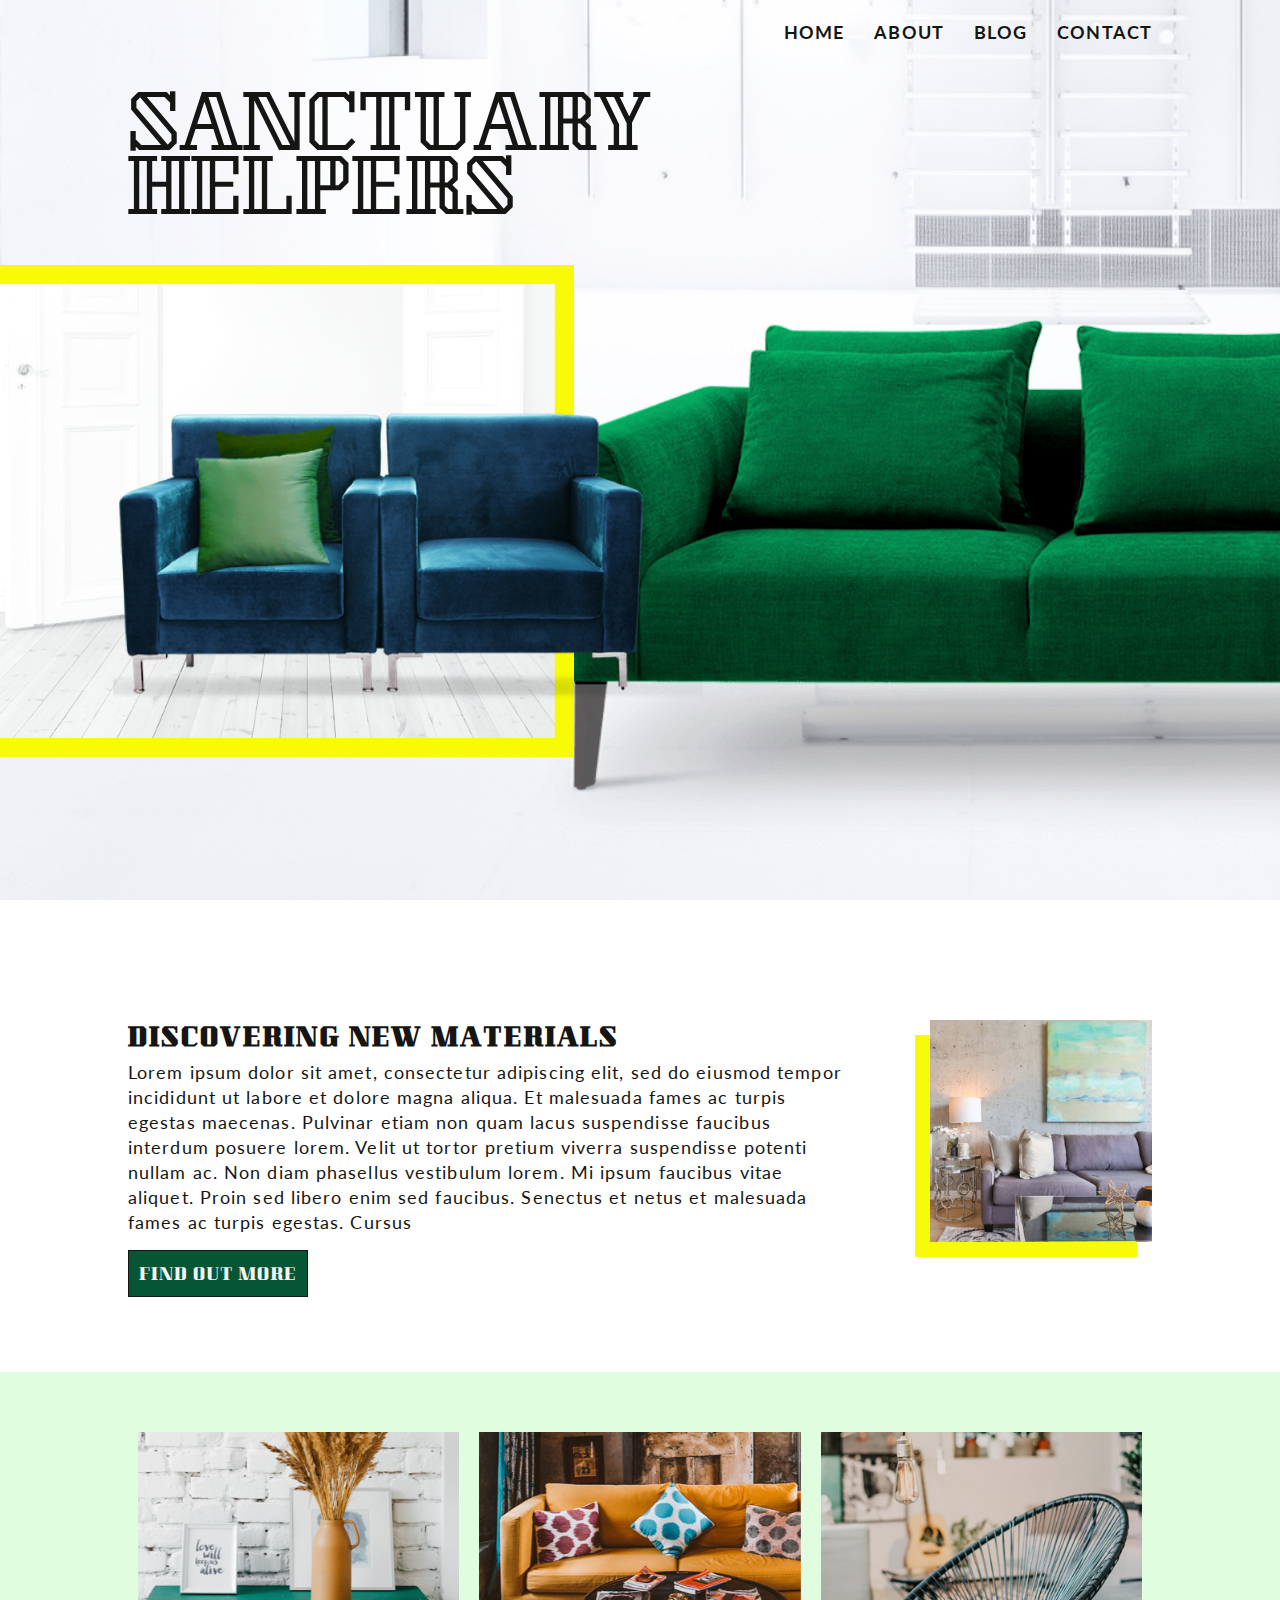
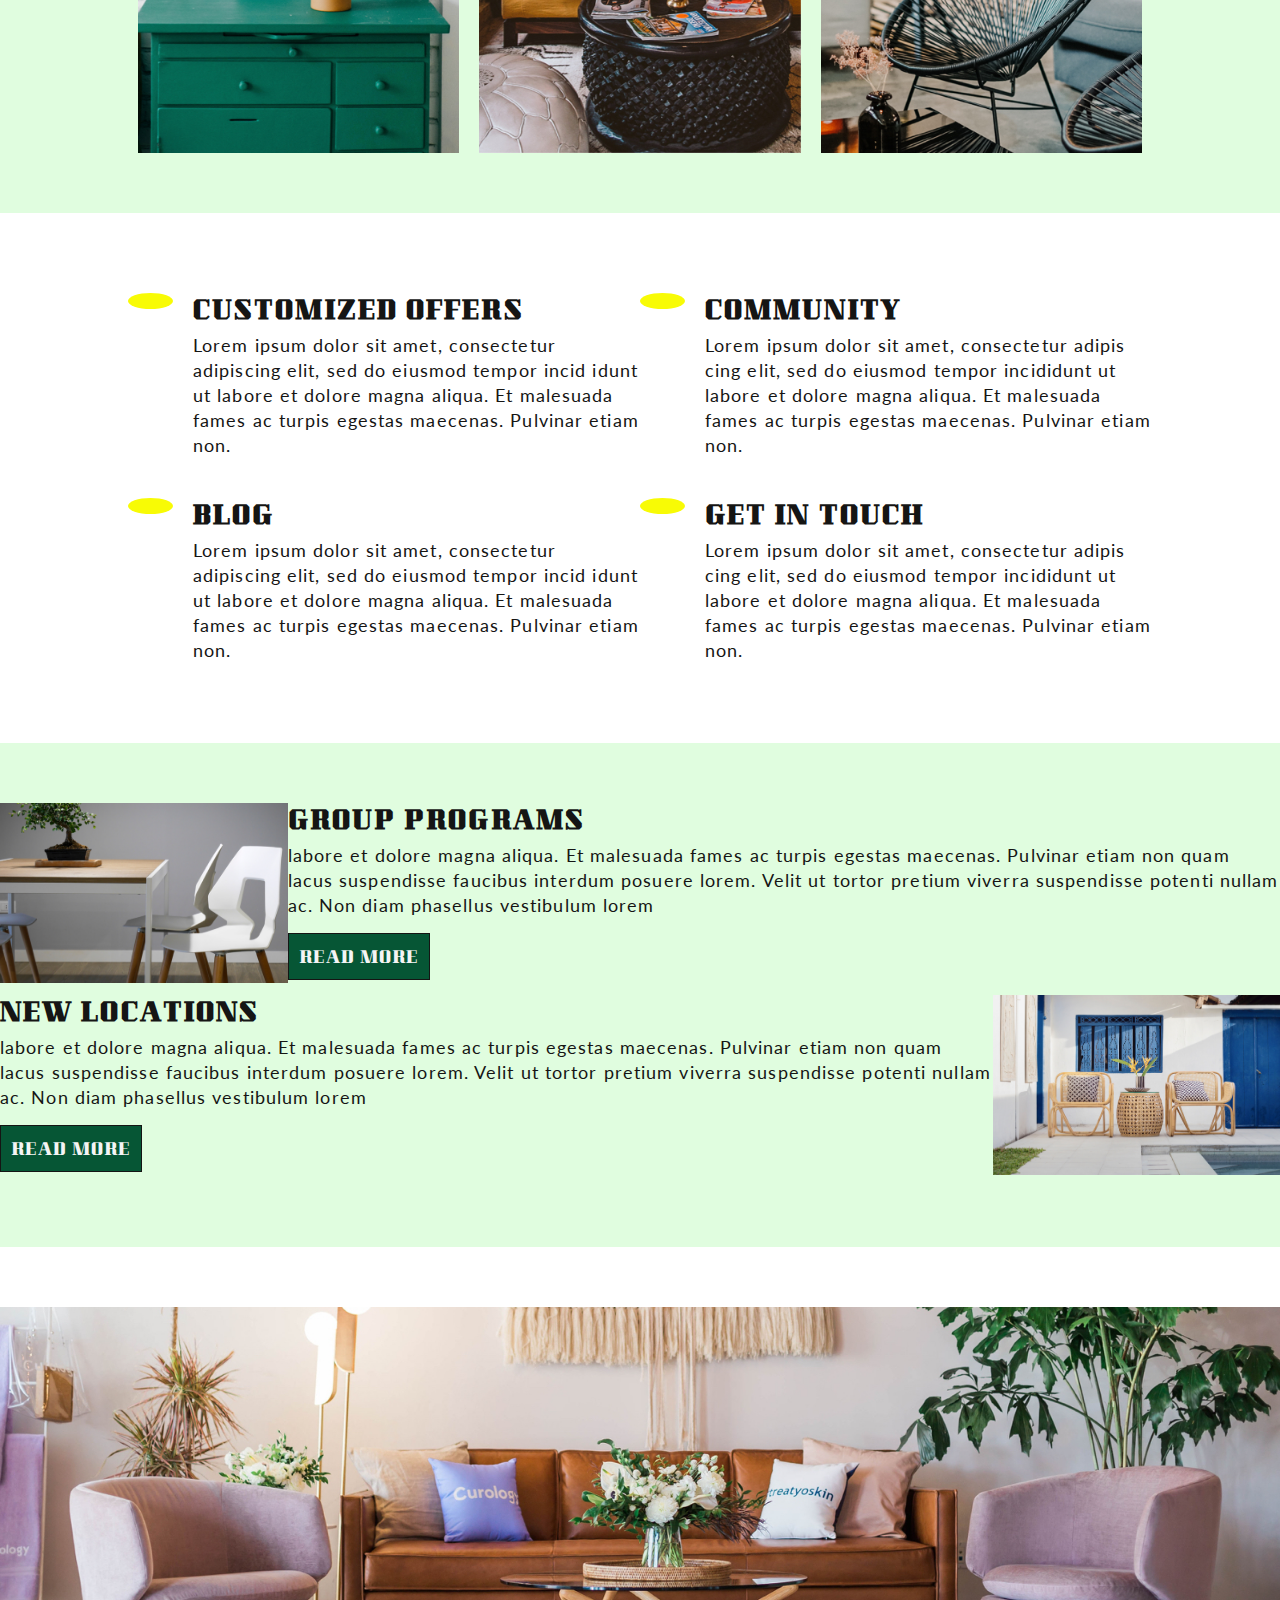
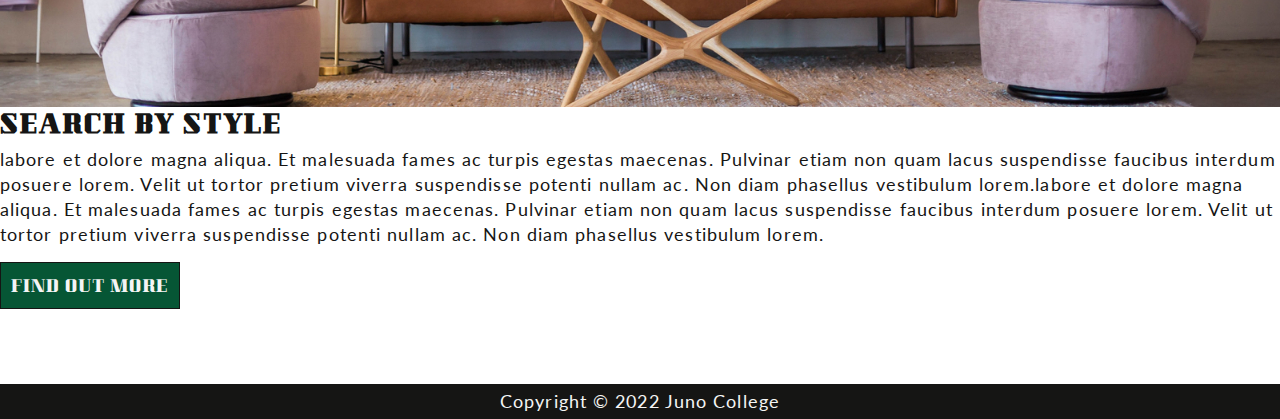
==== index.html @ 1532247b "testing site deployment" ====
<!DOCTYPE html>
<html lang="en">

<head>
    <meta charset="UTF-8">
    <meta http-equiv="X-UA-Compatible" content="IE=edge">
    <meta name="viewport" content="width=device-width, initial-scale=1.0">
    <title>Sanctuary Helpers</title>
    <link rel="stylesheet" href="./styles/styles.css">
</head>

<body>
    <!-- HEADER -->
    <header>
        <div class="wrapper header-wrapper">
            <h1 class="index-h1">Sanctuary Helpers</h1>
            <!-- NAV -->
            <nav>
                <ul class="header-nav">
                    <li>
                        <a href="#">Home</a>
                    </li>
                    <li>
                        <a href="./index.html#about">About</a>
                    </li>
                    <li>
                        <a href="./blog.html">Blog</a>
                    </li>
                    <li>
                        <a href="./contact.html">Contact</a>
                    </li>
                </ul>
            </nav>
        </div>
        <div class="header-box-image">
            <img src=" ./assets/header-box.png"
                alt="Two royal blue velvet club chairs with a satin green cushion on one.">
        </div>
    </header>
    <!-- HEADER ENDS -->
    <!-- MAIN SECTION STARTS -->
    <main>
        <!-- NEW MATERIALS SECTION -->
        <section class="new-materials" id="about">
            <div class="wrapper new-materials-flex">
                <div class="new-materials-text">
                    <h2>Discovering New Materials</h2>
                    <p>
                        Lorem ipsum dolor sit amet, consectetur adipiscing elit, sed do eiusmod tempor incididunt ut
                        labore
                        et dolore magna
                        aliqua. Et malesuada fames ac turpis egestas maecenas. Pulvinar etiam non quam lacus suspendisse
                        faucibus interdum
                        posuere lorem. Velit ut tortor pretium viverra suspendisse potenti nullam ac. Non diam phasellus
                        vestibulum lorem. Mi
                        ipsum faucibus vitae aliquet. Proin sed libero enim sed faucibus. Senectus et netus et malesuada
                        fames ac turpis
                        egestas. Cursus
                    </p>
                    <a href="#" class="button">Find Out More</a>
                </div>
                <div class="new-materials-image">
                    <img src="./assets/small-box.jpg"
                        alt="a cozy living room featuring a grey couch, textured concrete walls, and a large blue and green painting.">
                </div>
            </div>
        </section>
        <!-- NEW MATERIALS SECTION ENDS -->
        <!-- GALLERY -->
        <section class="gallery">
            <div class="wrapper">
                <ul class="index-gallery">
                    <li>
                        <img src="./assets/gallery-image-1.jpg"
                            alt="a teal wooden dresser against a white-painted brick wall, decorated with a brown stoneware vase filled with dried pampas grass.">
                    </li>
                    <li>
                        <img src="./assets/gallery-image-2.jpg"
                            alt="a cozy sitting room with a mustard yellow sofa and an intricately-carved dark wood coffee table, decorated with colorful cushions and magazines.">
                    </li>
                    <li>
                        <img src="./assets/gallery-image-3.jpg"
                            alt="A bright, sunny living room featuring a pair of black Acapulco chairs.">
                    </li>
                </ul>
            </div>
        </section>
        <!-- END GALLERY -->
        <!-- INDEX LINKS SECTION -->
        <section class="index-links">
            <div class="wrapper">
                <ul class="index-links-flex">
                    <li>
                        <div class="index-links-image">
                            <img src="./assets/house-with-chimney-svgrepo-com.svg" alt="" class="index-links-icons">
                        </div>
                        <div class="index-links-text">
                            <a href="#">
                                <h2>Customized Offers</h2>
                            </a>
                            <p>Lorem ipsum dolor sit amet, consectetur adipiscing elit, sed do eiusmod tempor
                                incid idunt
                                ut
                                labore
                                et dolore magna
                                aliqua. Et malesuada fames ac turpis egestas maecenas. Pulvinar etiam non.</p>
                        </div>
                    </li>
                    <li>
                        <div class="index-links-image">
                            <img src="./assets/group-of-people-svgrepo-com.svg" alt="" class="index-links-icons">
                        </div>
                        <div class="index-links-text">
                            <a href="#">
                                <h2>Community</h2>
                            </a>
                            <p>Lorem ipsum dolor sit amet, consectetur adipis cing elit, sed do eiusmod tempor
                                incididunt
                                ut
                                labore
                                et dolore magna
                                aliqua. Et malesuada fames ac turpis egestas maecenas. Pulvinar etiam non.</p>
                        </div>
                    </li>
                    <li>
                        <div class="index-links-image">
                            <img src="./assets/file-svgrepo-com.svg" alt="" class="index-links-icons">
                        </div>
                        <div class="index-links-text">
                            <a href="./blog.html">
                                <h2>Blog</h2>
                            </a>
                            <p>Lorem ipsum dolor sit amet, consectetur adipiscing elit, sed do eiusmod tempor
                                incid idunt
                                ut
                                labore
                                et dolore magna
                                aliqua. Et malesuada fames ac turpis egestas maecenas. Pulvinar etiam non.
                            </p>
                        </div>
                    </li>
                    <li>
                        <div class="index-links-image">
                            <img src="./assets/phone-svgrepo-com.svg" alt="" class="index-links-icons phone">
                        </div>
                        <div class="index-links-text">
                            <a href="#">
                                <h2>Get in Touch</h2>
                            </a>
                            <p>Lorem ipsum dolor sit amet, consectetur adipis cing elit, sed do eiusmod tempor
                                incididunt
                                ut
                                labore
                                et dolore magna
                                aliqua. Et malesuada fames ac turpis egestas maecenas. Pulvinar etiam non.
                            </p>
                        </div>
                    </li>
                </ul>
            </div>
        </section>
        <!-- END INDEX LINKS SECTION -->
        <!-- PROGRAMS LOCATIONS SECTION -->
        <section class="programs-locations">
            <div class="programs-flex">
                <div class=" programs-image">
                    <img src="./assets/left-image.jpg"
                        alt="A modern dining table and set of geometric white chairs with wooden legs.">
                </div>
                <div class="programs-text">
                    <h2>Group Programs</h2>
                    <p>labore
                        et dolore magna
                        aliqua. Et malesuada fames ac turpis egestas maecenas. Pulvinar etiam non quam lacus
                        suspendisse
                        faucibus interdum
                        posuere lorem. Velit ut tortor pretium viverra suspendisse potenti nullam ac. Non diam
                        phasellus
                        vestibulum lorem</p>
                    <a href="#" class="button">Read More</a>
                </div>
            </div>
            <div class="locations-flex">
                <div class="locations-text">
                    <h2>New Locations</h2>
                    <p>labore
                        et dolore magna
                        aliqua. Et malesuada fames ac turpis egestas maecenas. Pulvinar etiam non quam lacus
                        suspendisse
                        faucibus interdum
                        posuere lorem. Velit ut tortor pretium viverra suspendisse potenti nullam ac. Non diam
                        phasellus
                        vestibulum lorem</p>
                    <a href="#" class="button">Read More</a>
                </div>
                <div class="locations-image">
                    <img src="./assets/right-image.jpg"
                        alt="A poolside patio with two rattan chairs and a matching side table; behind is a white stone house with azure door and window treatments.">
                </div>
            </div>
        </section>
        <!-- END PROGRAMS LOCATIONS SECTION -->
        <!-- SEARCH BY STYLE SECTION -->
        <section class="search">
            <div class="search-image">
                <img src="./assets/banner-image.jpg"
                    alt="A siting room with a modern, butterscotch-coloured leather sofa, two lilac club chairs, and an architectural wooden and glass coffee table. The room is filled with plants and boho accents.">
            </div>
            <div class="search-text">
                <h2>Search by Style</h2>
                <p>labore
                    et dolore magna
                    aliqua. Et malesuada fames ac turpis egestas maecenas. Pulvinar etiam non quam lacus
                    suspendisse
                    faucibus interdum
                    posuere lorem. Velit ut tortor pretium viverra suspendisse potenti nullam ac. Non diam
                    phasellus
                    vestibulum lorem.labore
                    et dolore magna
                    aliqua. Et malesuada fames ac turpis egestas maecenas. Pulvinar etiam non quam lacus
                    suspendisse
                    faucibus interdum
                    posuere lorem. Velit ut tortor pretium viverra suspendisse potenti nullam ac. Non diam
                    phasellus
                    vestibulum lorem.</p>
                <a href="#" class="button">Find Out More</a>
            </div>
        </section>
        <!-- END SEARCH BY STYLE SECTION -->
    </main>
    <!-- END MAIN SECTION -->
    <!-- FOOTER -->
    <Footer>
        <p>Copyright © 2022 Juno College</p>
    </Footer>
    <!-- END FOOTER -->
</body>

</html>
---- styles/styles.css ----
@import url("https://fonts.googleapis.com/css2?family=Kumar+One&family=Kumar+One+Outline&family=Lato:wght@400;700&display=swap");
html {
  line-height: 1.15;
  -ms-text-size-adjust: 100%;
  -webkit-text-size-adjust: 100%;
}

body {
  margin: 0;
}

article,
aside,
footer,
header,
nav,
section {
  display: block;
}

h1 {
  font-size: 2em;
  margin: 0.67em 0;
}

figcaption,
figure,
main {
  display: block;
}

figure {
  margin: 1em 40px;
}

hr {
  -webkit-box-sizing: content-box;
          box-sizing: content-box;
  height: 0;
  overflow: visible;
}

pre {
  font-family: monospace, monospace;
  font-size: 1em;
}

a {
  background-color: transparent;
  -webkit-text-decoration-skip: objects;
}

abbr[title] {
  border-bottom: none;
  text-decoration: underline;
  -webkit-text-decoration: underline dotted;
          text-decoration: underline dotted;
}

b,
strong {
  font-weight: inherit;
}

b,
strong {
  font-weight: bolder;
}

code,
kbd,
samp {
  font-family: monospace, monospace;
  font-size: 1em;
}

dfn {
  font-style: italic;
}

mark {
  background-color: #ff0;
  color: #000;
}

small {
  font-size: 80%;
}

sub,
sup {
  font-size: 75%;
  line-height: 0;
  position: relative;
  vertical-align: baseline;
}

sub {
  bottom: -0.25em;
}

sup {
  top: -0.5em;
}

audio,
video {
  display: inline-block;
}

audio:not([controls]) {
  display: none;
  height: 0;
}

img {
  border-style: none;
}

svg:not(:root) {
  overflow: hidden;
}

button,
input,
optgroup,
select,
textarea {
  font-family: sans-serif;
  font-size: 100%;
  line-height: 1.15;
  margin: 0;
}

button,
input {
  overflow: visible;
}

button,
select {
  text-transform: none;
}

button,
html [type=button],
[type=reset],
[type=submit] {
  -webkit-appearance: button;
}

button::-moz-focus-inner,
[type=button]::-moz-focus-inner,
[type=reset]::-moz-focus-inner,
[type=submit]::-moz-focus-inner {
  border-style: none;
  padding: 0;
}

button:-moz-focusring,
[type=button]:-moz-focusring,
[type=reset]:-moz-focusring,
[type=submit]:-moz-focusring {
  outline: 1px dotted ButtonText;
}

fieldset {
  padding: 0.35em 0.75em 0.625em;
}

legend {
  -webkit-box-sizing: border-box;
          box-sizing: border-box;
  color: inherit;
  display: table;
  max-width: 100%;
  padding: 0;
  white-space: normal;
}

progress {
  display: inline-block;
  vertical-align: baseline;
}

textarea {
  overflow: auto;
}

[type=checkbox],
[type=radio] {
  -webkit-box-sizing: border-box;
          box-sizing: border-box;
  padding: 0;
}

[type=number]::-webkit-inner-spin-button,
[type=number]::-webkit-outer-spin-button {
  height: auto;
}

[type=search] {
  -webkit-appearance: textfield;
  outline-offset: -2px;
}

[type=search]::-webkit-search-cancel-button,
[type=search]::-webkit-search-decoration {
  -webkit-appearance: none;
}

::-webkit-file-upload-button {
  -webkit-appearance: button;
  font: inherit;
}

details,
menu {
  display: block;
}

summary {
  display: list-item;
}

canvas {
  display: inline-block;
}

template {
  display: none;
}

[hidden] {
  display: none;
}

html {
  -webkit-box-sizing: border-box;
          box-sizing: border-box;
}

*,
*:before,
*:after {
  -webkit-box-sizing: inherit;
          box-sizing: inherit;
}

.sr-only {
  position: absolute;
  width: 1px;
  height: 1px;
  margin: -1px;
  border: 0;
  padding: 0;
  white-space: nowrap;
  -webkit-clip-path: inset(100%);
          clip-path: inset(100%);
  clip: rect(0 0 0 0);
  overflow: hidden;
}

html {
  font-size: 125%;
}

body {
  font-family: "Lato";
  font-size: 0.9rem;
  line-height: 25px;
  color: #151514;
  letter-spacing: 1.1px;
}

h1 {
  font-family: "Kumar One Outline";
  font-size: 3.5rem;
  line-height: 64px;
  text-transform: uppercase;
}

h2,
h3,
.button,
.logo {
  font-family: "Kumar One";
  font-size: 1.2rem;
  line-height: 40px;
  letter-spacing: 2.1px;
  text-transform: uppercase;
}

.button,
h3 {
  font-size: 0.8rem;
  letter-spacing: 1px;
}

.button {
  color: #f5f5f5;
  background-color: #065635;
  border: 1px solid #151514;
  padding: 5px 10px 0 10px;
  display: inline-block;
  margin: 15px 0;
}

.logo {
  font-size: 1.3rem;
  letter-spacing: 1.2px;
  line-height: 25px;
  font-weight: 400;
}

nav a {
  text-transform: uppercase;
  font-weight: bold;
}

.wrapper {
  width: 80%;
  margin: 0 auto;
  max-width: 1260px;
}

h1,
h2,
h3,
p,
ul {
  margin: 0;
  padding: 0;
}

ul {
  list-style: none;
}

img {
  max-width: 100%;
  display: block;
}

a {
  text-decoration: none;
  color: inherit;
}

button {
  all: unset;
}

section {
  padding: 60px 0;
}

.logo {
  margin-top: 20px;
}
.logo span {
  display: block;
}

.form {
  margin: 25px 65px;
  display: -webkit-box;
  display: -ms-flexbox;
  display: flex;
  -webkit-box-orient: vertical;
  -webkit-box-direction: normal;
      -ms-flex-direction: column;
          flex-direction: column;
}

textarea {
  width: 100%;
}

header {
  background-image: url("./../assets/header-home.jpg");
  height: 100vh;
  background-size: cover;
  background-repeat: no-repeat;
  background-position: center;
  position: relative;
}
header .header-wrapper {
  display: -webkit-box;
  display: -ms-flexbox;
  display: flex;
  -webkit-box-pack: justify;
      -ms-flex-pack: justify;
          justify-content: space-between;
}
header .header-nav {
  display: -webkit-box;
  display: -ms-flexbox;
  display: flex;
  -webkit-box-pack: center;
      -ms-flex-pack: center;
          justify-content: center;
}
header .header-nav li {
  padding: 20px 0px 0px 30px;
}
header .header-nav li a:hover {
  border-bottom: 2px solid #f8fb05;
  padding-bottom: 2px;
}
header .index-h1 {
  margin: 100px 0 0 0;
}
header .header-box-image {
  width: 55%;
  position: absolute;
  top: 265px;
}

.new-materials {
  margin-top: 60px;
}

.new-materials-flex {
  display: -webkit-box;
  display: -ms-flexbox;
  display: flex;
  -webkit-box-pack: justify;
      -ms-flex-pack: justify;
          justify-content: space-between;
}
.new-materials-flex .new-materials-text {
  max-width: 70%;
  margin-right: 85px;
}
.new-materials-flex .new-materials-image {
  max-width: 30%;
}
.new-materials-flex .new-materials-image img {
  -webkit-box-shadow: -15px 15px #f8fb05;
          box-shadow: -15px 15px #f8fb05;
}

.gallery {
  background-color: #e0fddf;
}

.index-gallery {
  display: -webkit-box;
  display: -ms-flexbox;
  display: flex;
  -ms-flex-wrap: wrap;
      flex-wrap: wrap;
  -webkit-box-pack: center;
      -ms-flex-pack: center;
          justify-content: center;
}
.index-gallery li {
  margin: 0 10px;
  width: calc(33.3333333333% - 20px);
}

.index-links-icons {
  min-width: 45px;
  background-color: #f8fb05;
  border-radius: 50%;
  padding: 8px;
}

.phone {
  -webkit-transform: scaleX(-1);
          transform: scaleX(-1);
}

.index-links-flex {
  display: -webkit-box;
  display: -ms-flexbox;
  display: flex;
  -ms-flex-wrap: wrap;
      flex-wrap: wrap;
}
.index-links-flex li {
  width: 50%;
  margin: 20px 0;
  display: -webkit-box;
  display: -ms-flexbox;
  display: flex;
  -webkit-box-pack: space-evenly;
      -ms-flex-pack: space-evenly;
          justify-content: space-evenly;
}
.index-links-flex li .index-links-text {
  margin-left: 20px;
}
.index-links-flex li .index-links-text h2 {
  display: inline;
}
.index-links-flex li .index-links-text a:hover {
  border-bottom: 2px solid #f8fb05;
  padding: 2px;
}

.programs-locations {
  background-color: #e0fddf;
}
.programs-locations .programs-flex,
.programs-locations .locations-flex {
  display: -webkit-box;
  display: -ms-flexbox;
  display: flex;
}

.contact-header {
  background-image: url("./../assets/contact-image.jpg");
}

.contact-h1,
.blog-h1 {
  margin-top: 100px;
}

.contact-form-section {
  background-color: #e0fddf;
}

.contact-icons {
  width: 20px;
}

.blog-header {
  background-image: url("./../assets/blog-image.jpg");
}

.blog {
  background-color: #e0fddf;
  position: relative;
}

.blog-section {
  width: 60%;
  position: relative;
  left: 0;
  top: -200px;
}

.blog-post {
  background-color: #f5f5f5;
  border-bottom: 5px solid #f8fb05;
  border-right: 5px solid #f8fb05;
  margin-top: 20px;
}
.blog-post .blog-text {
  padding: 35px 20px 20px 50px;
}
.blog-post .blog-text p:not(:last-child) {
  margin-bottom: 20px;
}
.blog-post .blog-image {
  max-width: calc(100% - 20px);
  -webkit-box-shadow: 20px 20px #f8fb05;
          box-shadow: 20px 20px #f8fb05;
}
.blog-post .blog-image img {
  width: 100%;
}

.comments {
  margin: 25px 130px;
}

.comment {
  display: -webkit-box;
  display: -ms-flexbox;
  display: flex;
  -webkit-box-pack: justify;
      -ms-flex-pack: justify;
          justify-content: space-between;
}
.comment .comment-image {
  width: 25%;
}
.comment .comment-text {
  margin-left: 20px;
}
.comment .comment-text p:first-of-type {
  text-transform: uppercase;
  font-weight: bold;
}

.comment-1 {
  margin: 20px 0 60px 0;
}

.aside {
  background-color: #f8fb05;
  width: 300px;
  position: absolute;
  right: 0;
  top: 100px;
}
.aside .aside-text {
  padding: 20px;
}
.aside .aside-text h3:nth-of-type(2) {
  margin-top: 10px;
}
.aside .aside-text ul {
  list-style: inside;
}
.aside .aside-text ul p {
  display: inline;
}
.aside .aside-image {
  width: 95%;
  position: relative;
  top: -10px;
  right: -15px;
}

footer {
  color: #f5f5f5;
  background-color: #151514;
  padding: 5px;
  text-align: center;
}
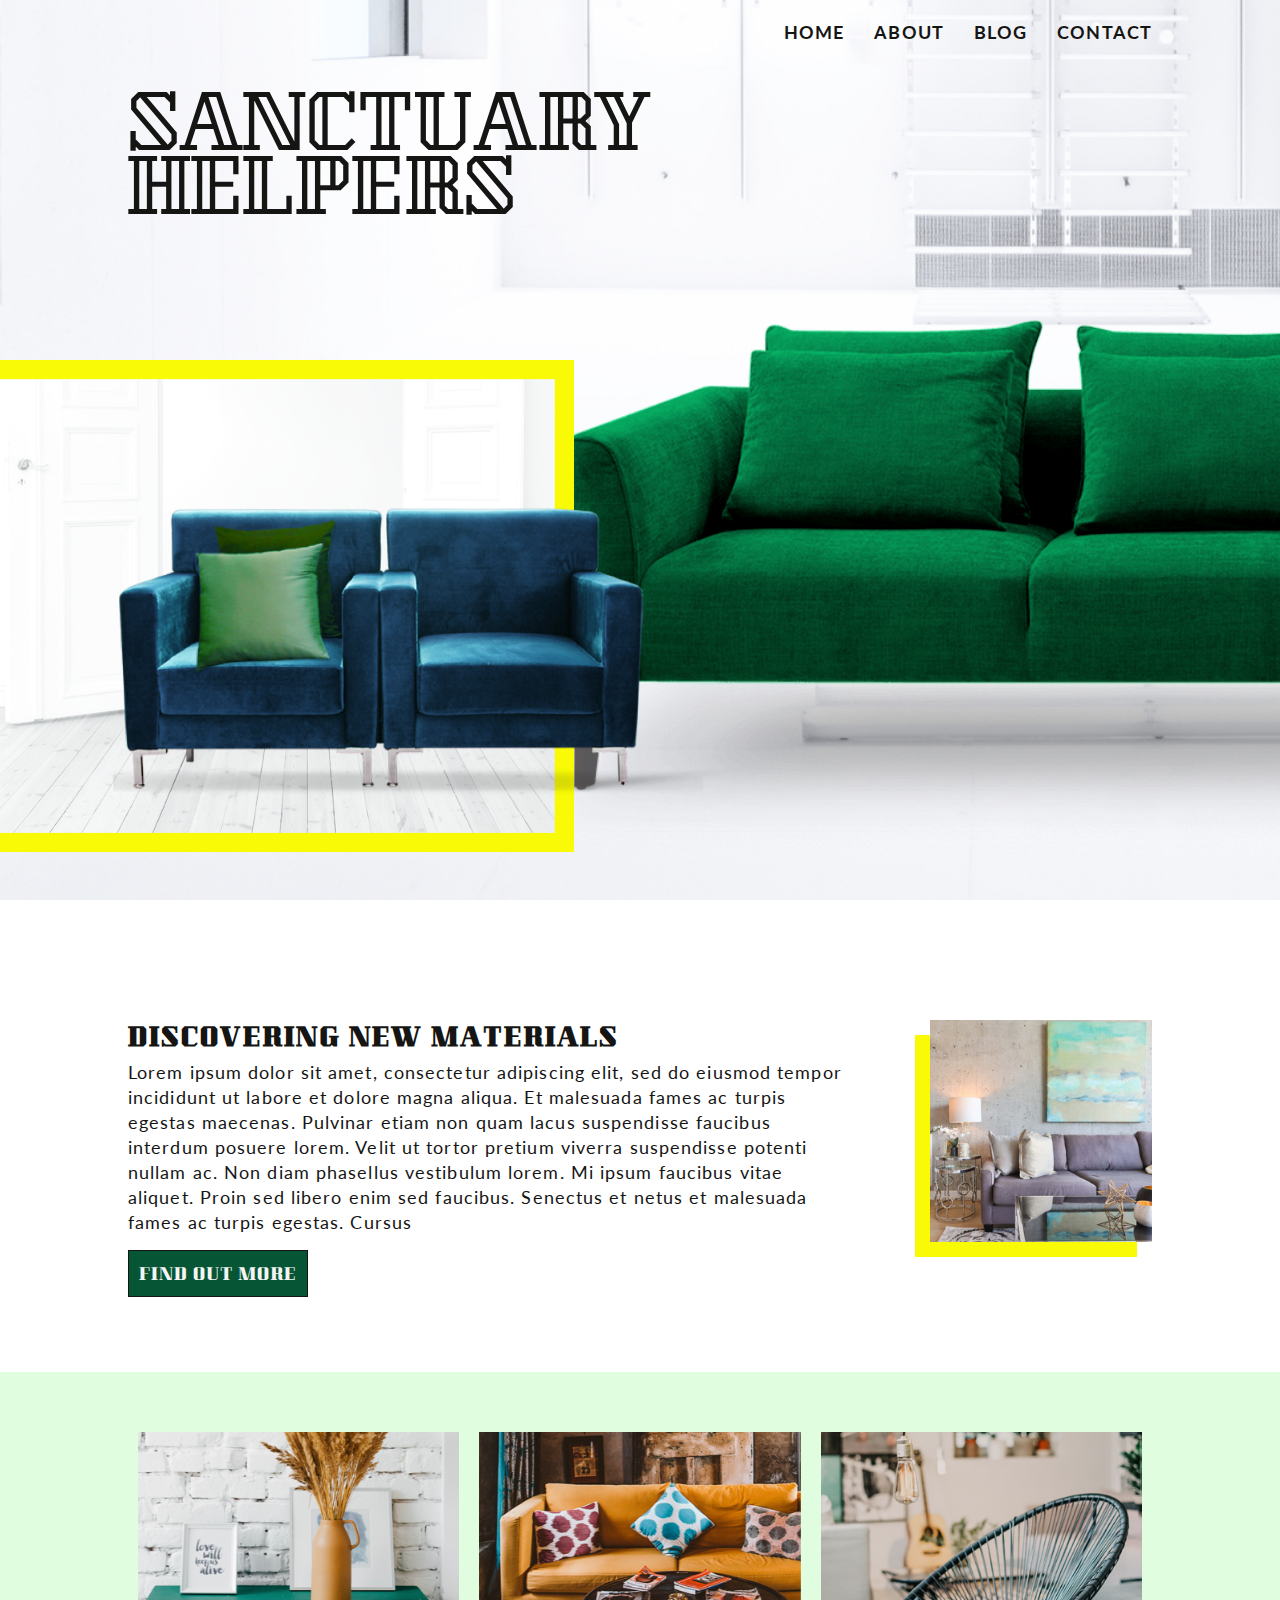
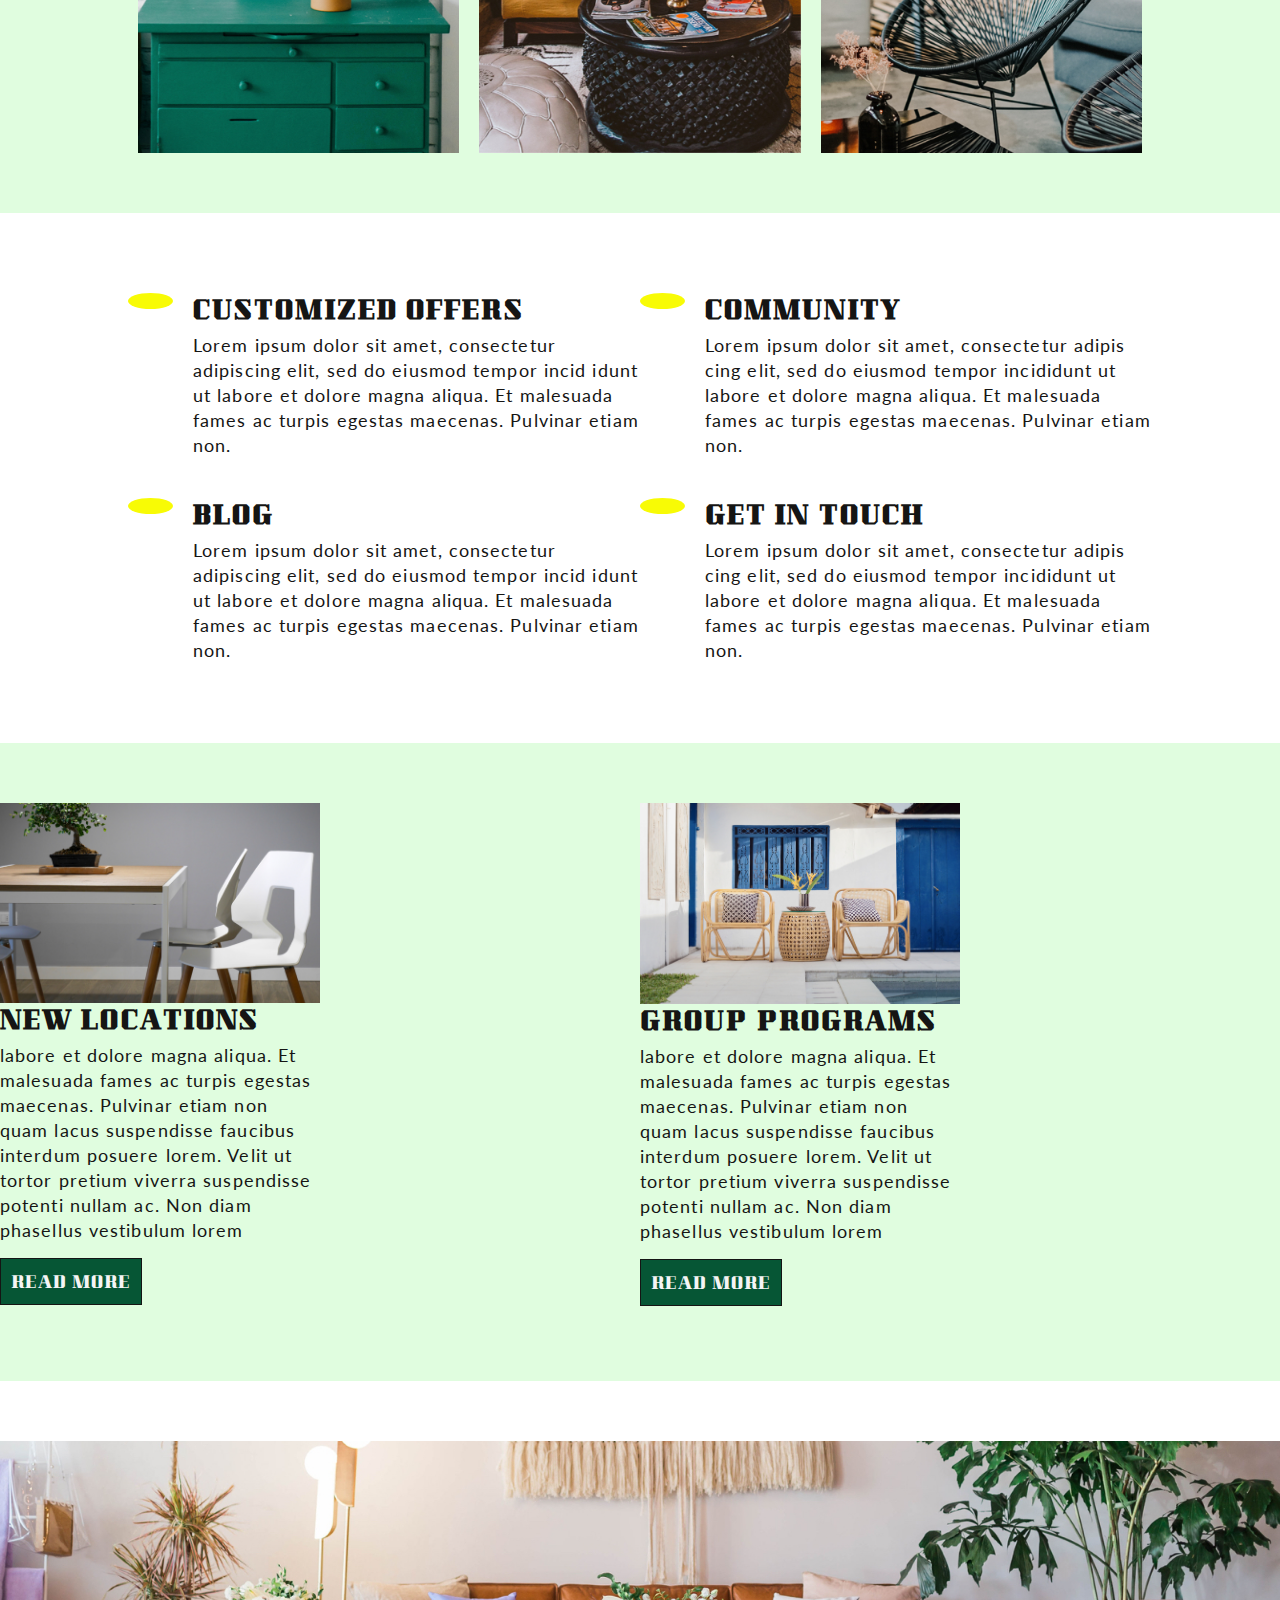
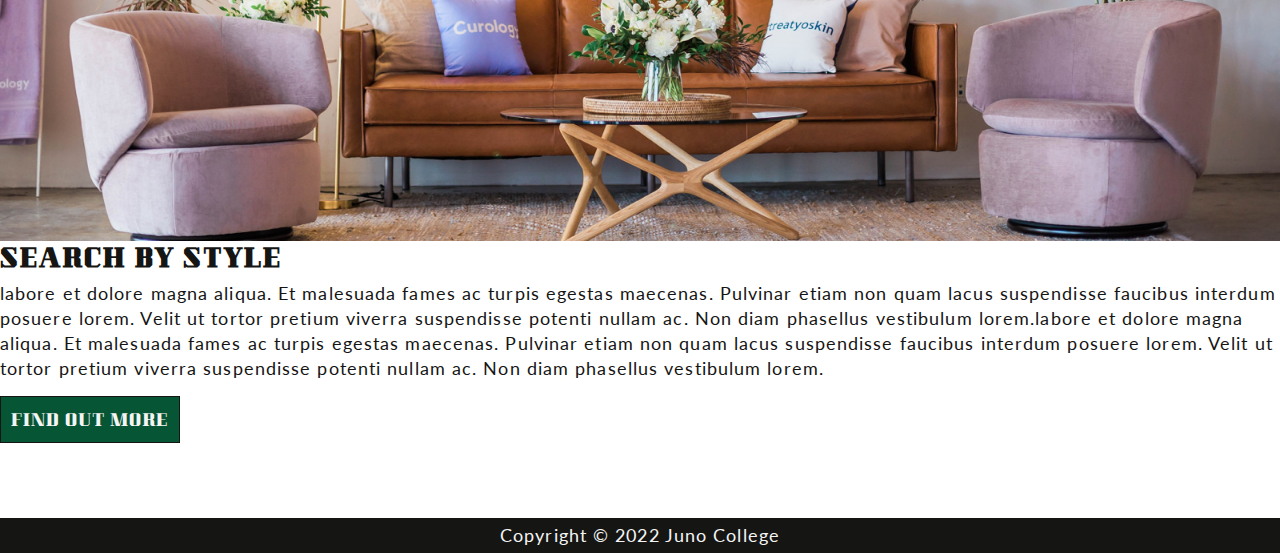
==== commit d53440ed: "testing new layout for programs/locations" ====
--- a/index.html
+++ b/index.html
@@ -161,13 +161,31 @@
         </section>
         <!-- END INDEX LINKS SECTION -->
         <!-- PROGRAMS LOCATIONS SECTION -->
-        <section class="programs-locations">
-            <div class="programs-flex">
-                <div class=" programs-image">
+        <section class="locations-programs">
+            <div class="locations-programs-flex locations-flex">
+                <div class="locations-programs-image locations-image">
                     <img src="./assets/left-image.jpg"
                         alt="A modern dining table and set of geometric white chairs with wooden legs.">
                 </div>
-                <div class="programs-text">
+                <div class="locations-programs-text locations-text">
+                    <h2>New Locations</h2>
+                    <p>labore
+                        et dolore magna
+                        aliqua. Et malesuada fames ac turpis egestas maecenas. Pulvinar etiam non quam lacus
+                        suspendisse
+                        faucibus interdum
+                        posuere lorem. Velit ut tortor pretium viverra suspendisse potenti nullam ac. Non diam
+                        phasellus
+                        vestibulum lorem</p>
+                    <a href="#" class="button">Read More</a>
+                </div>
+            </div>
+            <div class="locations-programs-flex programs-flex">
+                <div class="locations-programs-image programs-image">
+                    <img src="./assets/right-image.jpg"
+                        alt="A poolside patio with two rattan chairs and a matching side table; behind is a white stone house with azure door and window treatments.">
+                </div>
+                <div class="locations-programs-text programs-text">
                     <h2>Group Programs</h2>
                     <p>labore
                         et dolore magna
@@ -178,24 +196,6 @@
                         phasellus
                         vestibulum lorem</p>
                     <a href="#" class="button">Read More</a>
-                </div>
-            </div>
-            <div class="locations-flex">
-                <div class="locations-text">
-                    <h2>New Locations</h2>
-                    <p>labore
-                        et dolore magna
-                        aliqua. Et malesuada fames ac turpis egestas maecenas. Pulvinar etiam non quam lacus
-                        suspendisse
-                        faucibus interdum
-                        posuere lorem. Velit ut tortor pretium viverra suspendisse potenti nullam ac. Non diam
-                        phasellus
-                        vestibulum lorem</p>
-                    <a href="#" class="button">Read More</a>
-                </div>
-                <div class="locations-image">
-                    <img src="./assets/right-image.jpg"
-                        alt="A poolside patio with two rattan chairs and a matching side table; behind is a white stone house with azure door and window treatments.">
                 </div>
             </div>
         </section>
--- a/styles/styles.css
+++ b/styles/styles.css
@@ -413,8 +413,9 @@
 }
 header .header-box-image {
   width: 55%;
+  min-width: 25%;
   position: absolute;
-  top: 265px;
+  top: 40%;
 }
 
 .new-materials {
@@ -500,14 +501,26 @@
   padding: 2px;
 }
 
-.programs-locations {
+.locations-programs {
   background-color: #e0fddf;
-}
-.programs-locations .programs-flex,
-.programs-locations .locations-flex {
-  display: -webkit-box;
-  display: -ms-flexbox;
-  display: flex;
+  display: -webkit-box;
+  display: -ms-flexbox;
+  display: flex;
+}
+.locations-programs .locations-programs-flex {
+  display: -webkit-box;
+  display: -ms-flexbox;
+  display: flex;
+  -webkit-box-orient: vertical;
+  -webkit-box-direction: normal;
+      -ms-flex-direction: column;
+          flex-direction: column;
+}
+.locations-programs .locations-programs-flex .locations-programs-image {
+  width: 50%;
+}
+.locations-programs .locations-programs-flex .locations-programs-text {
+  width: 50%;
 }
 
 .contact-header {
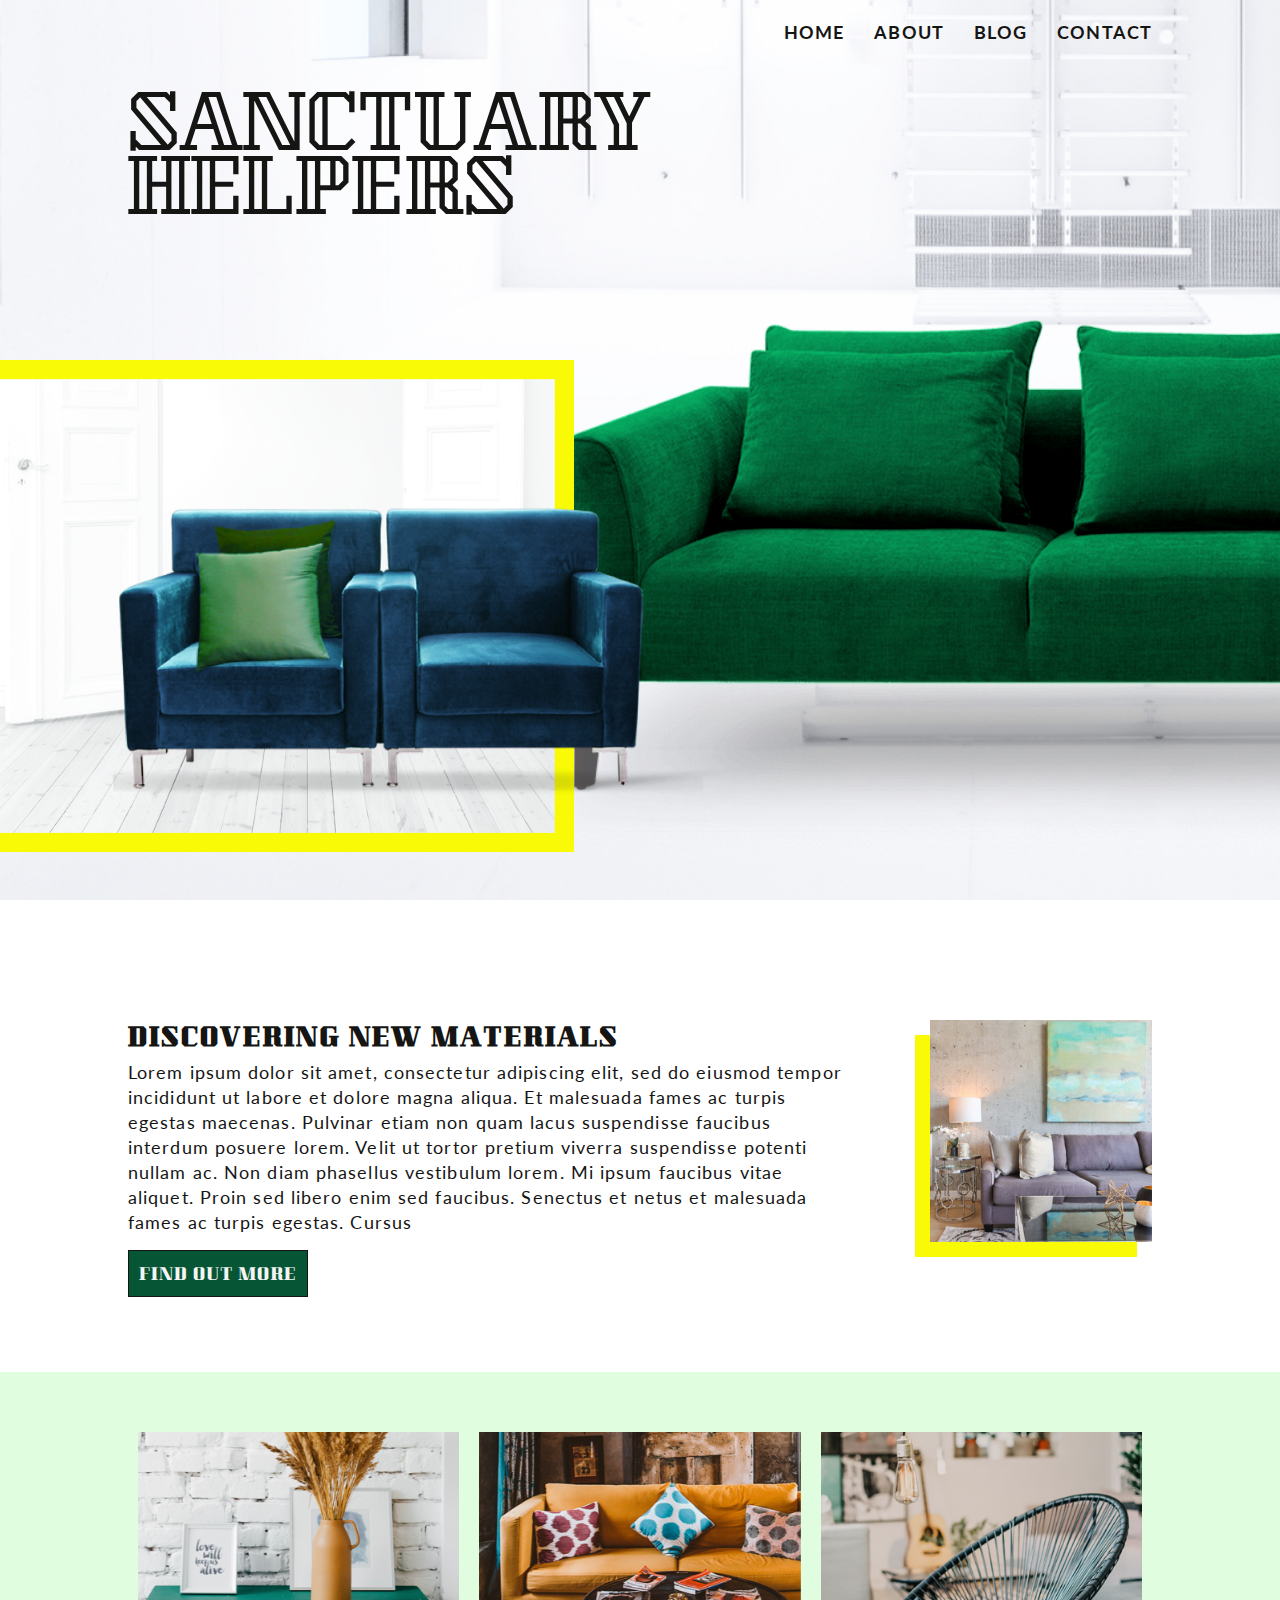
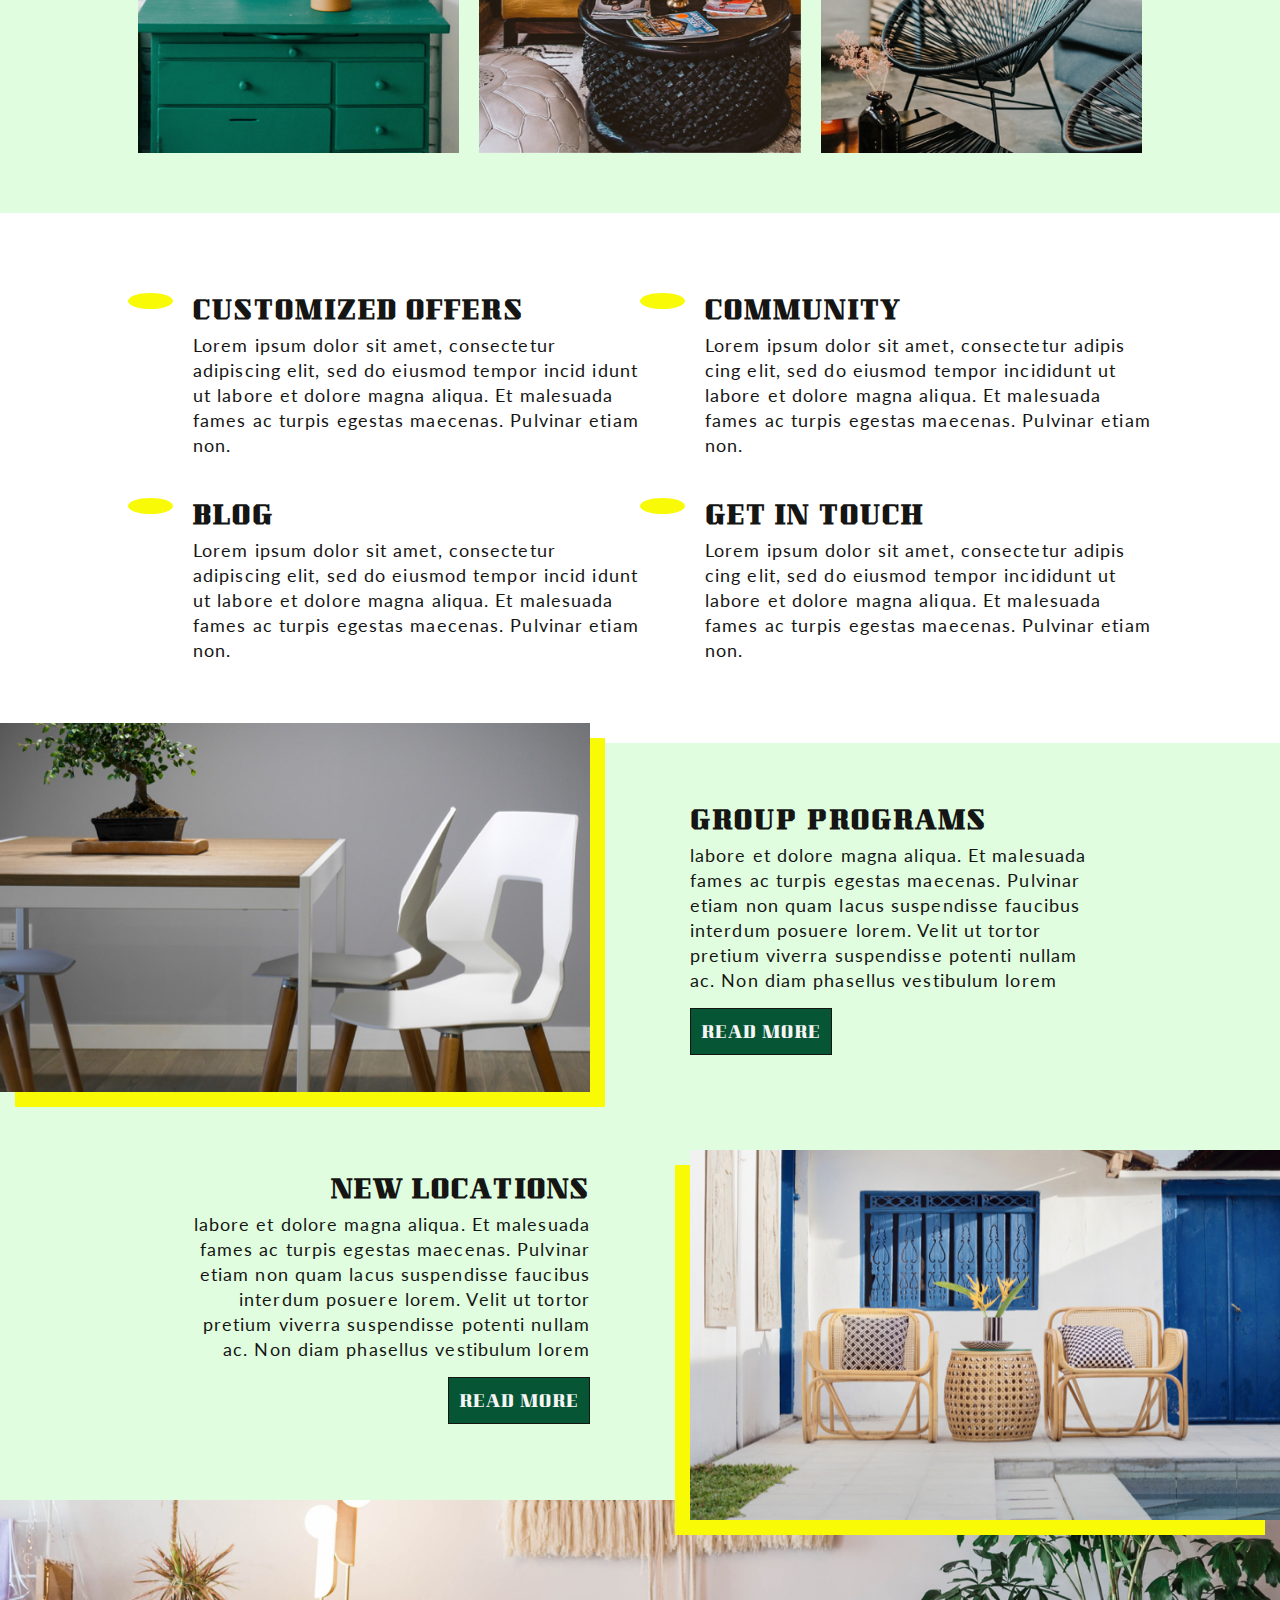
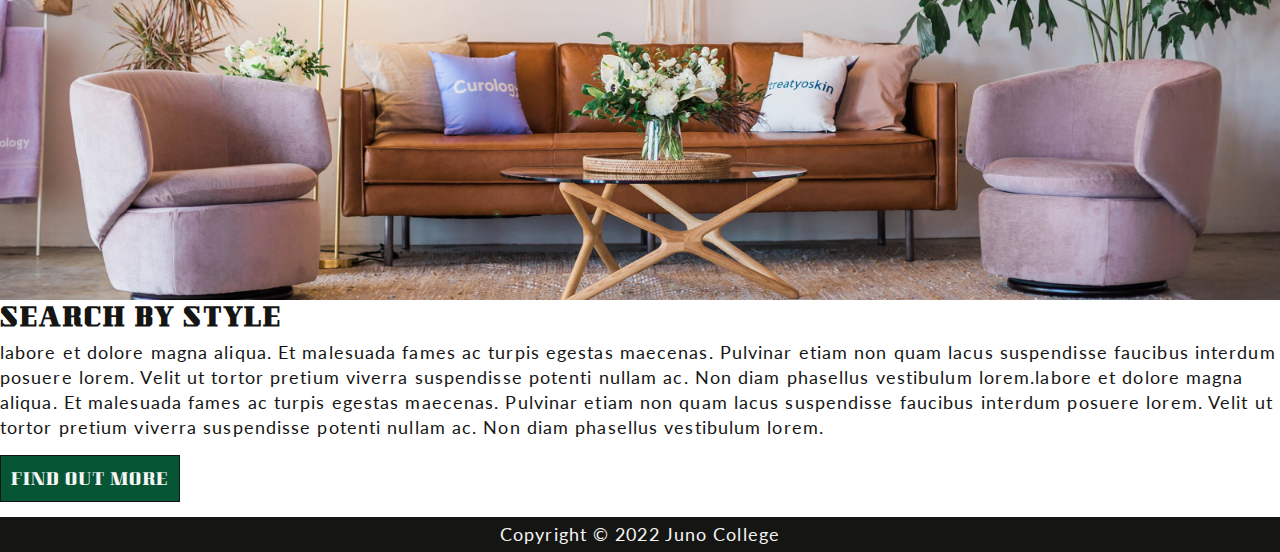
==== commit c809e049: "fixed programs/locations section" ====
--- a/index.html
+++ b/index.html
@@ -160,7 +160,7 @@
             </div>
         </section>
         <!-- END INDEX LINKS SECTION -->
-        <!-- PROGRAMS LOCATIONS SECTION -->
+        <!--LOCATIONS PROGRAMS SECTION -->
         <section class="locations-programs">
             <div class="locations-programs-flex locations-flex">
                 <div class="locations-programs-image locations-image">
--- a/styles/styles.css
+++ b/styles/styles.css
@@ -507,6 +507,23 @@
   display: -ms-flexbox;
   display: flex;
 }
+.locations-programs .locations-programs-text {
+  width: 70%;
+}
+.locations-programs .locations-image {
+  position: relative;
+  top: -80px;
+  right: 0;
+  -webkit-box-shadow: 15px 15px #f8fb05;
+          box-shadow: 15px 15px #f8fb05;
+}
+.locations-programs .programs-image {
+  position: relative;
+  bottom: -80px;
+  left: 0;
+  -webkit-box-shadow: -15px 15px #f8fb05;
+          box-shadow: -15px 15px #f8fb05;
+}
 .locations-programs .locations-programs-flex {
   display: -webkit-box;
   display: -ms-flexbox;
@@ -516,11 +533,22 @@
       -ms-flex-direction: column;
           flex-direction: column;
 }
-.locations-programs .locations-programs-flex .locations-programs-image {
-  width: 50%;
-}
-.locations-programs .locations-programs-flex .locations-programs-text {
-  width: 50%;
+.locations-programs .programs-flex {
+  -webkit-box-orient: vertical;
+  -webkit-box-direction: reverse;
+      -ms-flex-direction: column-reverse;
+          flex-direction: column-reverse;
+  margin-left: 100px;
+}
+.locations-programs .locations-flex {
+  -webkit-box-align: end;
+      -ms-flex-align: end;
+          align-items: flex-end;
+  text-align: right;
+}
+
+.search {
+  padding: 0;
 }
 
 .contact-header {
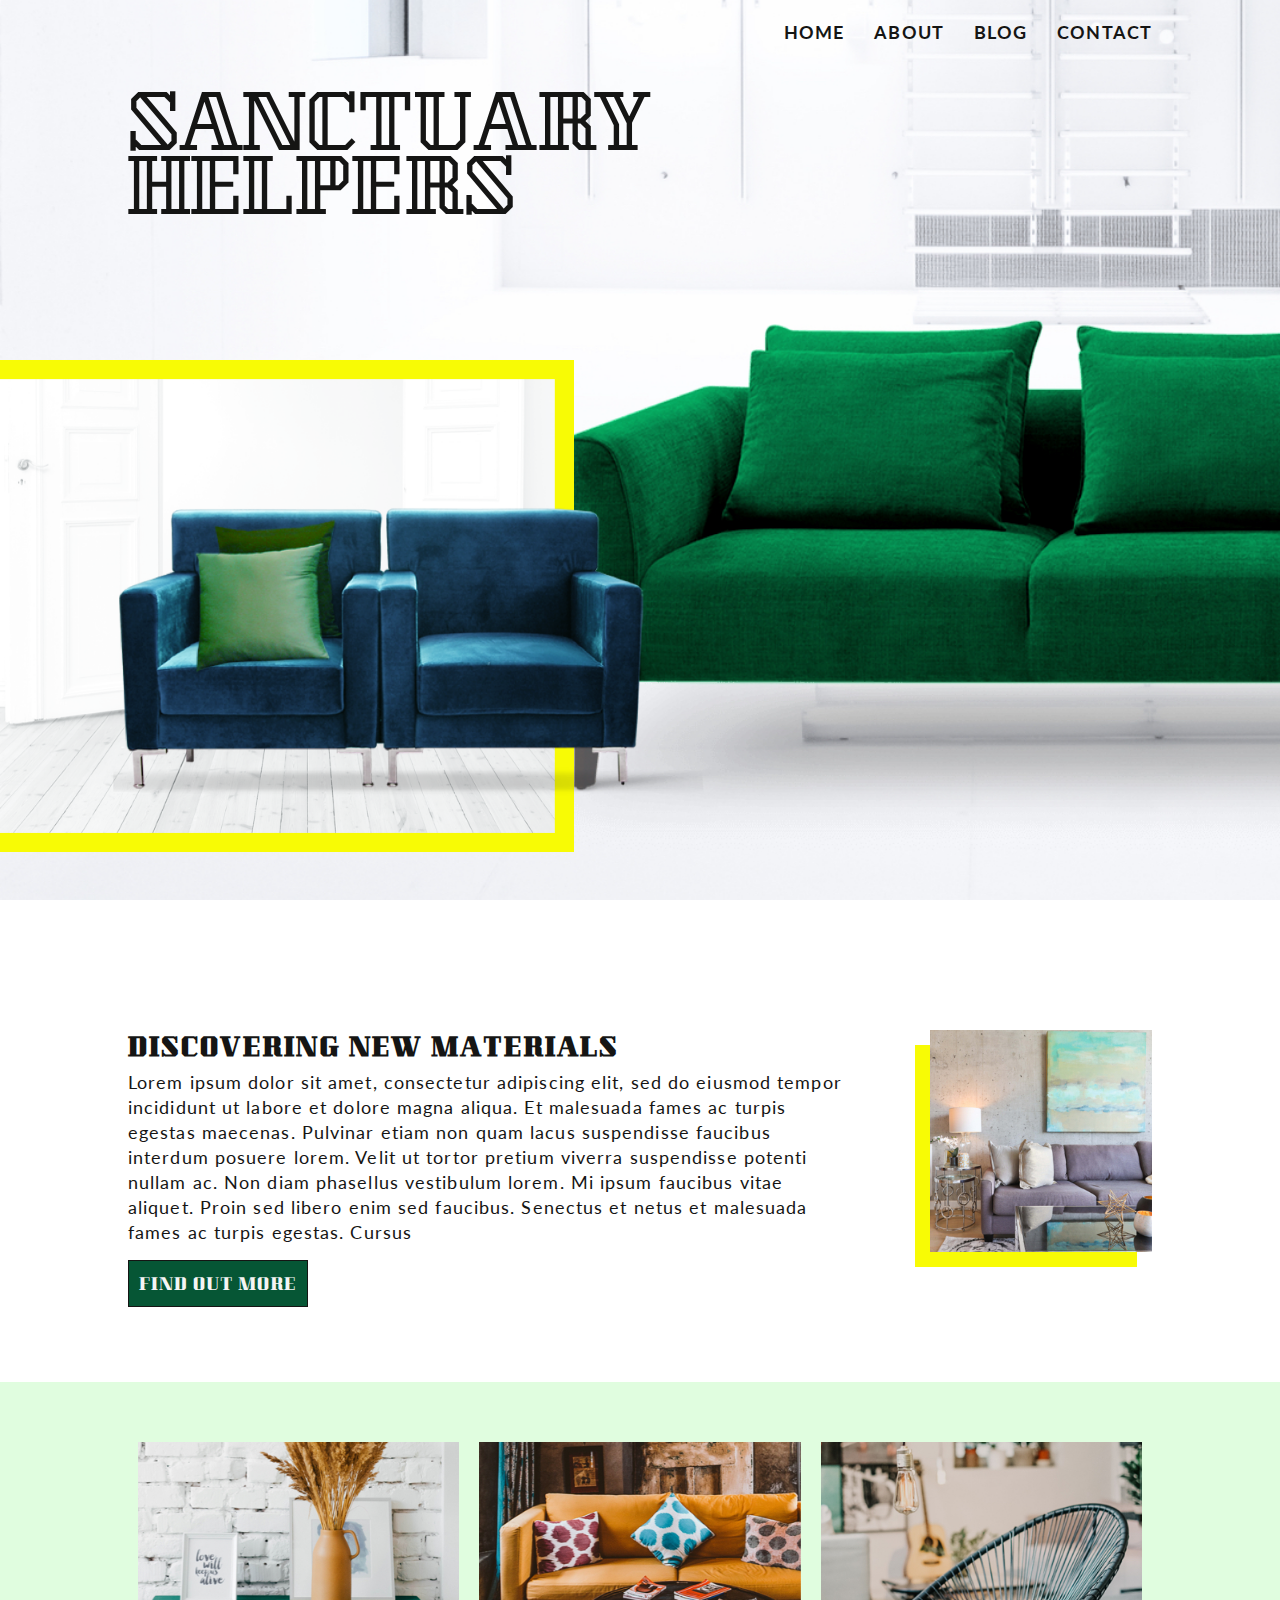
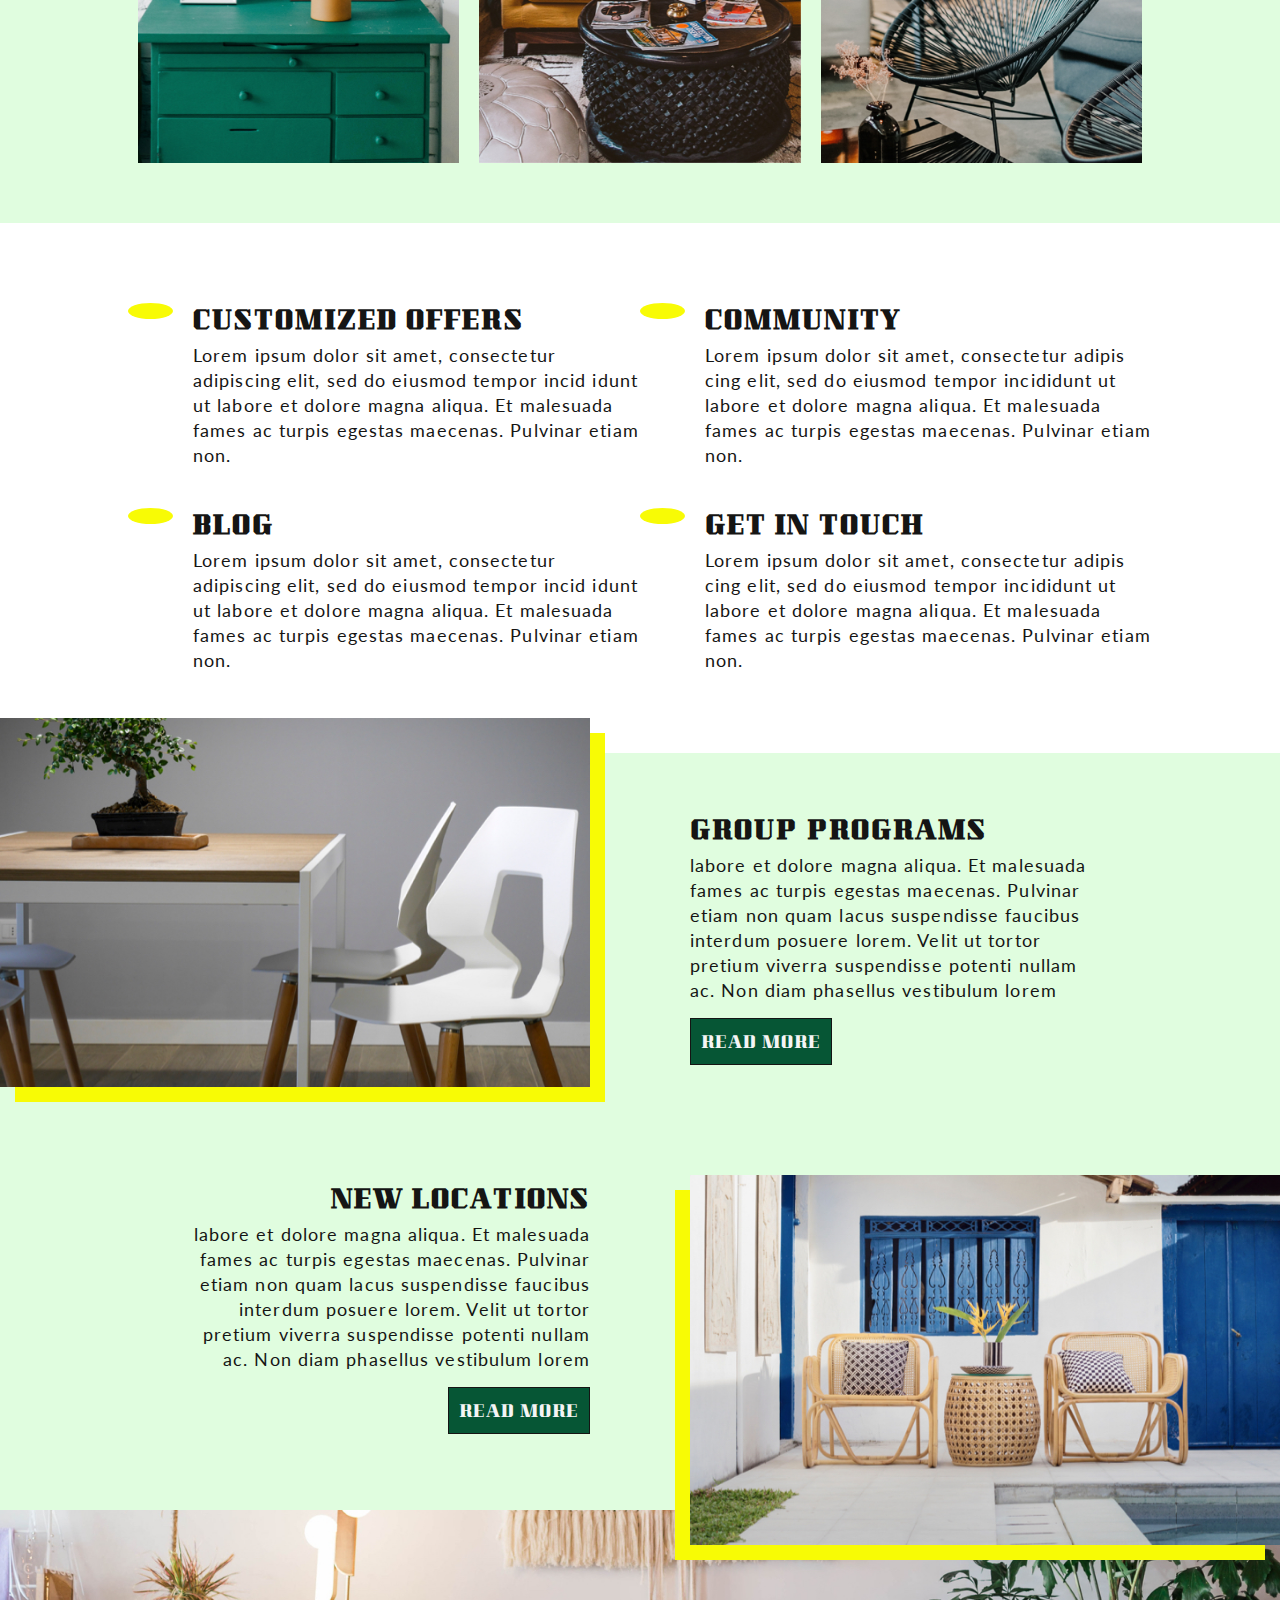
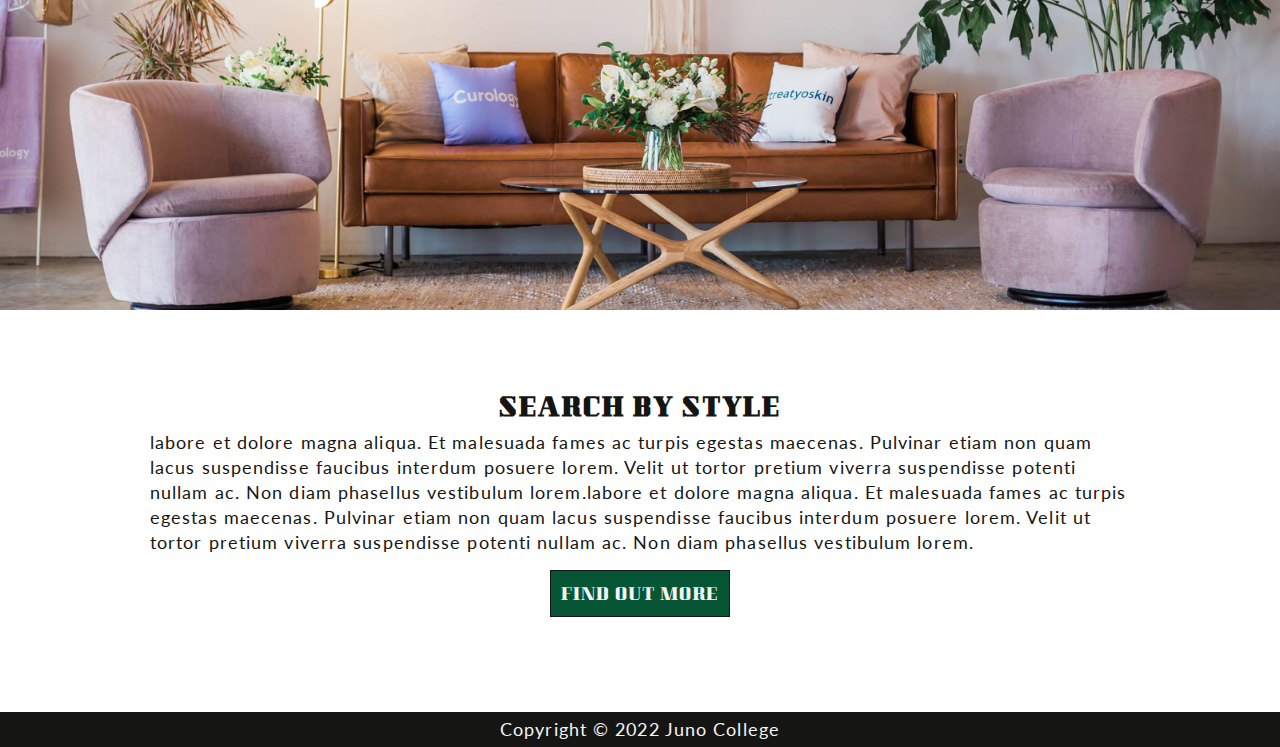
==== commit 23bedbb5: "styled forms" ====
--- a/index.html
+++ b/index.html
@@ -10,6 +10,8 @@
 </head>
 
 <body>
+    <!-- SKIP LINK -->
+    <a href="#main-content" class="skip-link">Skip to main content</a>
     <!-- HEADER -->
     <header>
         <div class="wrapper header-wrapper">
@@ -39,7 +41,7 @@
     </header>
     <!-- HEADER ENDS -->
     <!-- MAIN SECTION STARTS -->
-    <main>
+    <main id="main-content">
         <!-- NEW MATERIALS SECTION -->
         <section class="new-materials" id="about">
             <div class="wrapper new-materials-flex">
--- a/styles/styles.css
+++ b/styles/styles.css
@@ -261,6 +261,22 @@
   overflow: hidden;
 }
 
+.skip-link {
+  position: absolute;
+  left: -1000px;
+  z-index: 10;
+  background: white;
+  color: black;
+  font-size: 1rem;
+  padding: 10px 0;
+}
+
+.skip-link:focus {
+  left: 0;
+  right: 0;
+  text-align: center;
+}
+
 html {
   font-size: 125%;
 }
@@ -362,21 +378,6 @@
   display: block;
 }
 
-.form {
-  margin: 25px 65px;
-  display: -webkit-box;
-  display: -ms-flexbox;
-  display: flex;
-  -webkit-box-orient: vertical;
-  -webkit-box-direction: normal;
-      -ms-flex-direction: column;
-          flex-direction: column;
-}
-
-textarea {
-  width: 100%;
-}
-
 header {
   background-image: url("./../assets/header-home.jpg");
   height: 100vh;
@@ -404,7 +405,8 @@
 header .header-nav li {
   padding: 20px 0px 0px 30px;
 }
-header .header-nav li a:hover {
+header .header-nav li a:hover,
+header .header-nav li a:focus {
   border-bottom: 2px solid #f8fb05;
   padding-bottom: 2px;
 }
@@ -413,13 +415,13 @@
 }
 header .header-box-image {
   width: 55%;
-  min-width: 25%;
+  min-width: 600px;
   position: absolute;
   top: 40%;
 }
 
 .new-materials {
-  margin-top: 60px;
+  margin-top: 70px;
 }
 
 .new-materials-flex {
@@ -496,7 +498,8 @@
 .index-links-flex li .index-links-text h2 {
   display: inline;
 }
-.index-links-flex li .index-links-text a:hover {
+.index-links-flex li .index-links-text a:hover,
+.index-links-flex li .index-links-text a:focus {
   border-bottom: 2px solid #f8fb05;
   padding: 2px;
 }
@@ -506,23 +509,6 @@
   display: -webkit-box;
   display: -ms-flexbox;
   display: flex;
-}
-.locations-programs .locations-programs-text {
-  width: 70%;
-}
-.locations-programs .locations-image {
-  position: relative;
-  top: -80px;
-  right: 0;
-  -webkit-box-shadow: 15px 15px #f8fb05;
-          box-shadow: 15px 15px #f8fb05;
-}
-.locations-programs .programs-image {
-  position: relative;
-  bottom: -80px;
-  left: 0;
-  -webkit-box-shadow: -15px 15px #f8fb05;
-          box-shadow: -15px 15px #f8fb05;
 }
 .locations-programs .locations-programs-flex {
   display: -webkit-box;
@@ -532,6 +518,12 @@
   -webkit-box-direction: normal;
       -ms-flex-direction: column;
           flex-direction: column;
+}
+.locations-programs .locations-flex {
+  -webkit-box-align: end;
+      -ms-flex-align: end;
+          align-items: flex-end;
+  text-align: right;
 }
 .locations-programs .programs-flex {
   -webkit-box-orient: vertical;
@@ -540,19 +532,51 @@
           flex-direction: column-reverse;
   margin-left: 100px;
 }
-.locations-programs .locations-flex {
-  -webkit-box-align: end;
-      -ms-flex-align: end;
-          align-items: flex-end;
-  text-align: right;
+.locations-programs .locations-image {
+  position: relative;
+  top: -95px;
+  -webkit-box-shadow: 15px 15px #f8fb05;
+          box-shadow: 15px 15px #f8fb05;
+}
+.locations-programs .programs-image {
+  position: relative;
+  bottom: -95px;
+  -webkit-box-shadow: -15px 15px #f8fb05;
+          box-shadow: -15px 15px #f8fb05;
+  max-width: 672px;
+}
+.locations-programs .locations-programs-text {
+  width: 70%;
 }
 
 .search {
   padding: 0;
 }
 
+.search-image {
+  width: 100%;
+}
+.search-image img {
+  width: 100%;
+}
+
+.search-text {
+  padding: 80px 150px;
+  display: -webkit-box;
+  display: -ms-flexbox;
+  display: flex;
+  -webkit-box-orient: vertical;
+  -webkit-box-direction: normal;
+      -ms-flex-direction: column;
+          flex-direction: column;
+  -webkit-box-align: center;
+      -ms-flex-align: center;
+          align-items: center;
+}
+
 .contact-header {
   background-image: url("./../assets/contact-image.jpg");
+  height: 65vh;
 }
 
 .contact-h1,
@@ -562,14 +586,53 @@
 
 .contact-form-section {
   background-color: #e0fddf;
+  display: -webkit-box;
+  display: -ms-flexbox;
+  display: flex;
+  -webkit-box-pack: justify;
+      -ms-flex-pack: justify;
+          justify-content: space-between;
+}
+
+.form-contact {
+  margin: 10px 150px 0 0;
+}
+
+.contact-form {
+  width: 55%;
+  background-color: #f5f5f5;
+  padding: 30px;
+  -webkit-box-shadow: 15px 15px #f8fb05;
+          box-shadow: 15px 15px #f8fb05;
+  position: relative;
+  left: 60px;
+  top: -180px;
 }
 
 .contact-icons {
   width: 20px;
 }
 
+.social-icons {
+  display: -webkit-box;
+  display: -ms-flexbox;
+  display: flex;
+}
+.social-icons li {
+  margin: 0 10px 10px 10px;
+  padding: 3px;
+}
+.social-icons li:first-of-type {
+  margin-left: 0;
+}
+.social-icons li:hover, .social-icons li:focus {
+  background-color: #f8fb05;
+  border-radius: 50%;
+}
+
 .blog-header {
   background-image: url("./../assets/blog-image.jpg");
+  height: 65vh;
 }
 
 .blog {
@@ -605,8 +668,13 @@
   width: 100%;
 }
 
+.comments-form {
+  margin-left: 125px;
+}
+
 .comments {
-  margin: 25px 130px;
+  margin-top: 25px;
+  margin-bottom: 25px;
 }
 
 .comment {
@@ -619,6 +687,7 @@
 }
 .comment .comment-image {
   width: 25%;
+  min-width: 100px;
 }
 .comment .comment-text {
   margin-left: 20px;
@@ -629,7 +698,7 @@
 }
 
 .comment-1 {
-  margin: 20px 0 60px 0;
+  margin: 20px 0 50px 0;
 }
 
 .aside {
@@ -658,6 +727,80 @@
   right: -15px;
 }
 
+.form {
+  display: -webkit-box;
+  display: -ms-flexbox;
+  display: flex;
+  -webkit-box-orient: vertical;
+  -webkit-box-direction: normal;
+      -ms-flex-direction: column;
+          flex-direction: column;
+}
+.form input[type=text],
+.form input[type=email],
+.form textarea {
+  background-color: #e0fddf;
+  border: none;
+  border-bottom: solid 1.5px #151514;
+  padding: 0 0 20px 30px;
+  letter-spacing: 2px;
+}
+.form textarea {
+  width: 100%;
+  border: 1.5px solid #065635;
+  resize: none;
+  padding: 40px 0 20px 30px;
+}
+.form input::-webkit-input-placeholder, .form textarea::-webkit-input-placeholder {
+  color: #151514;
+  text-transform: uppercase;
+  opacity: 1;
+}
+.form input::-moz-placeholder, .form textarea::-moz-placeholder {
+  color: #151514;
+  text-transform: uppercase;
+  opacity: 1;
+}
+.form input:-ms-input-placeholder, .form textarea:-ms-input-placeholder {
+  color: #151514;
+  text-transform: uppercase;
+  opacity: 1;
+}
+.form input::-ms-input-placeholder, .form textarea::-ms-input-placeholder {
+  color: #151514;
+  text-transform: uppercase;
+  opacity: 1;
+}
+.form input::placeholder,
+.form textarea::placeholder {
+  color: #151514;
+  text-transform: uppercase;
+  opacity: 1;
+}
+.form .form-inputs {
+  margin: 40px 0;
+  display: -webkit-box;
+  display: -ms-flexbox;
+  display: flex;
+  -webkit-box-pack: justify;
+      -ms-flex-pack: justify;
+          justify-content: space-between;
+  -ms-flex-wrap: wrap;
+      flex-wrap: wrap;
+}
+.form button {
+  text-align: center;
+}
+
+.contact-form input[type=text],
+.contact-form input[type=email],
+.contact-form textarea {
+  background-color: #f5f5f5;
+}
+.contact-form .form-inputs {
+  margin-top: 20px;
+}
+
 footer {
   color: #f5f5f5;
   background-color: #151514;
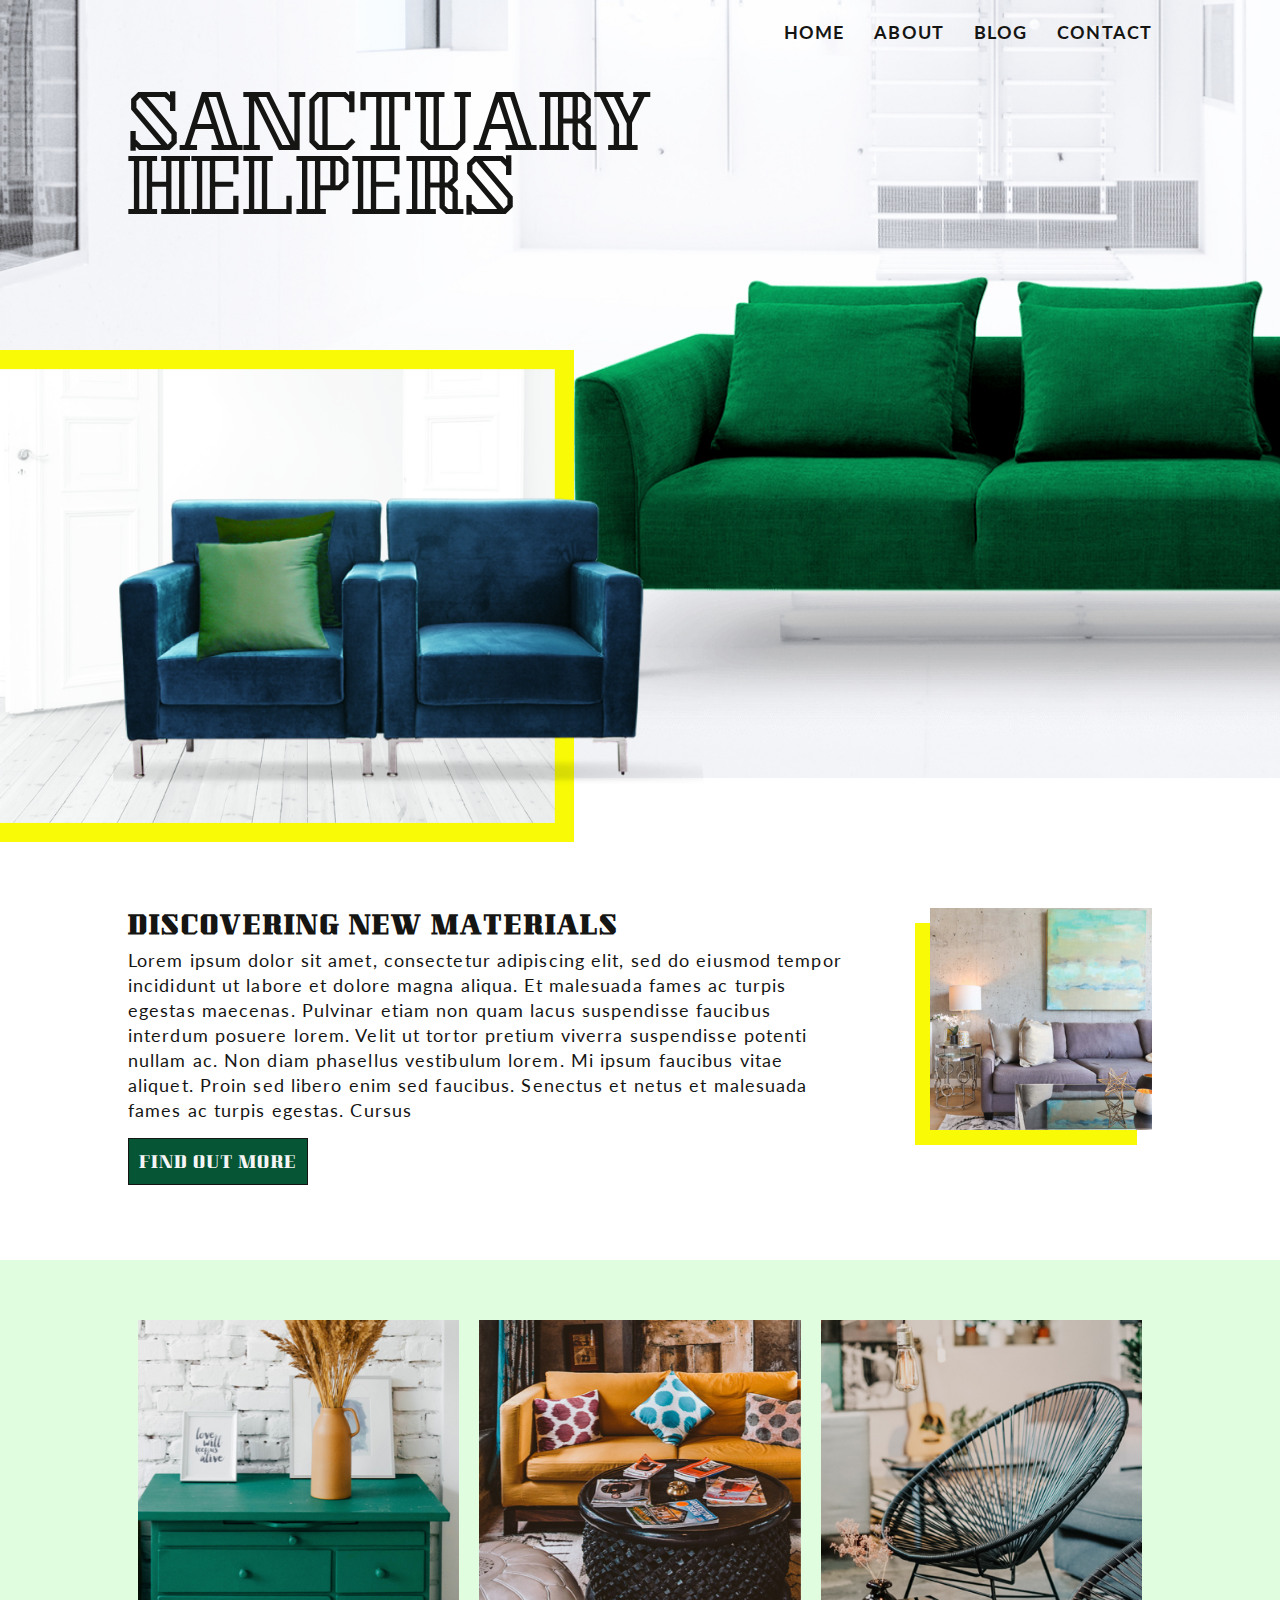
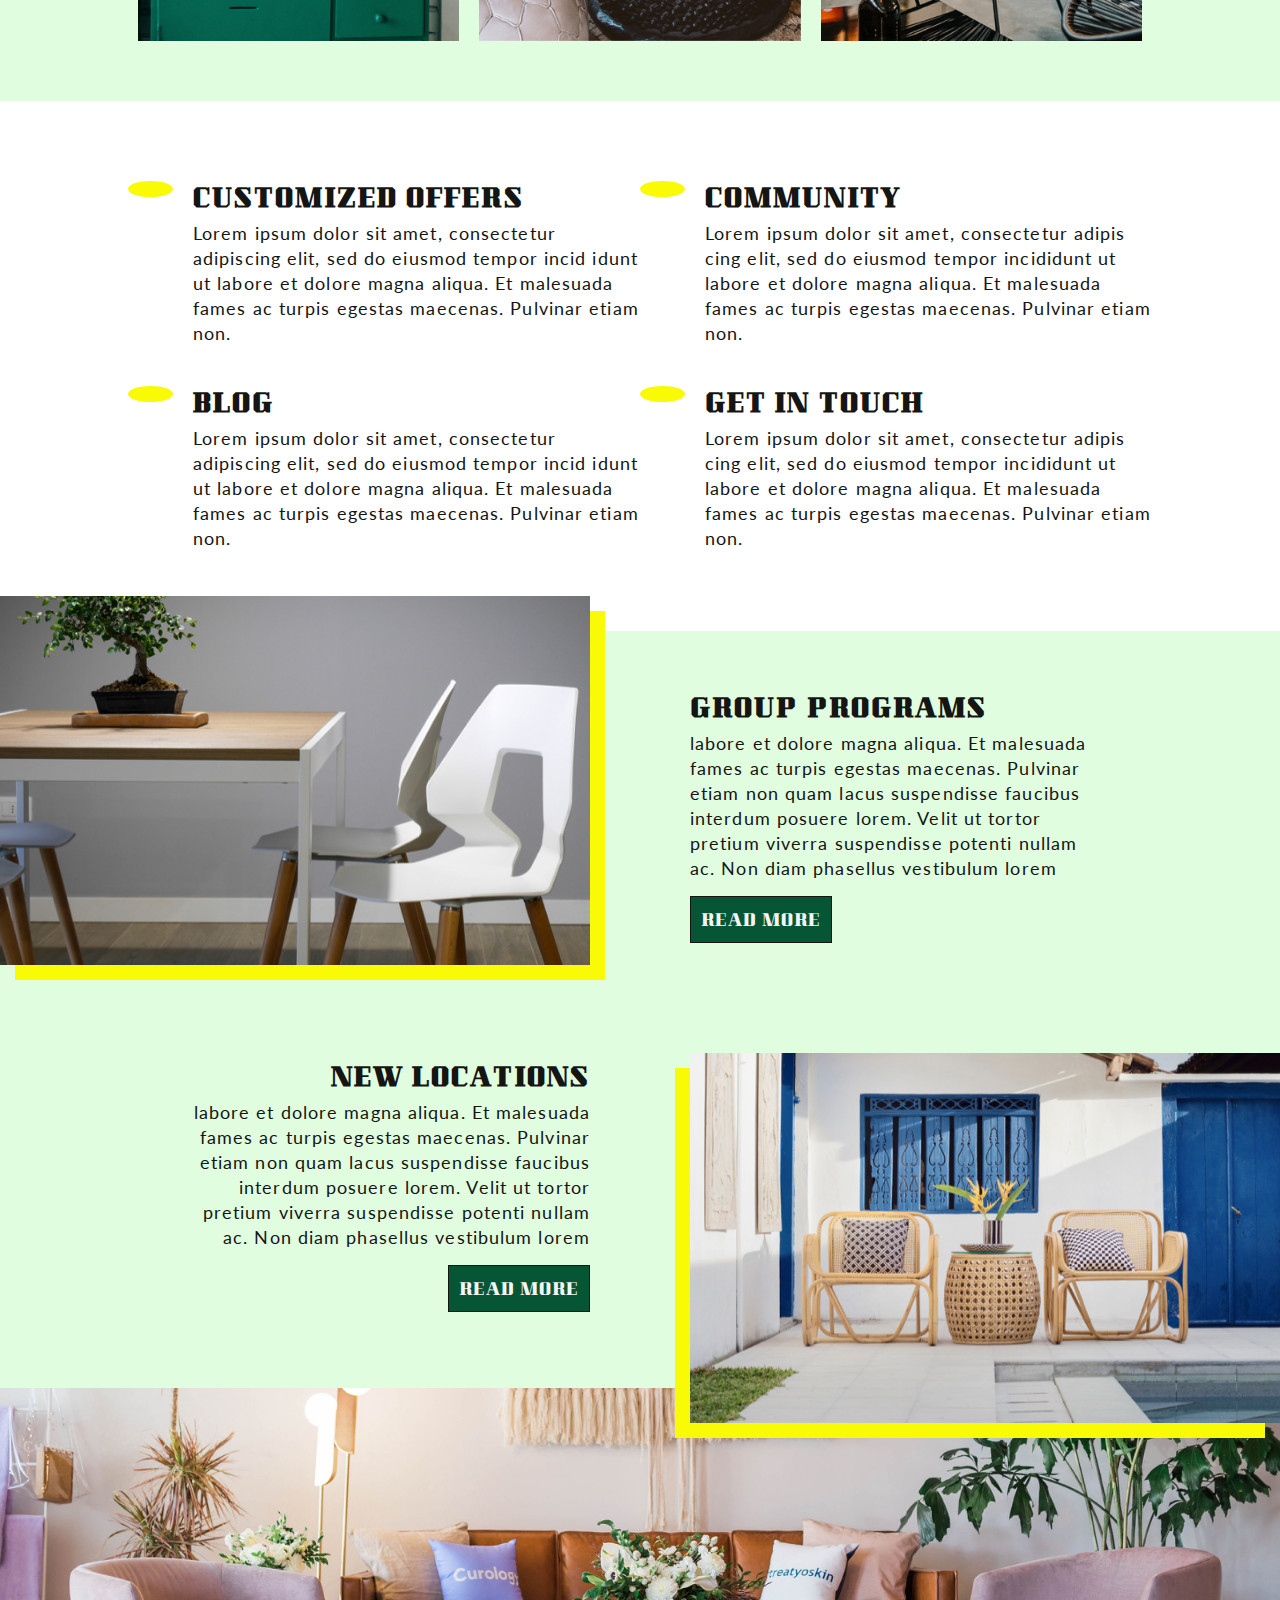
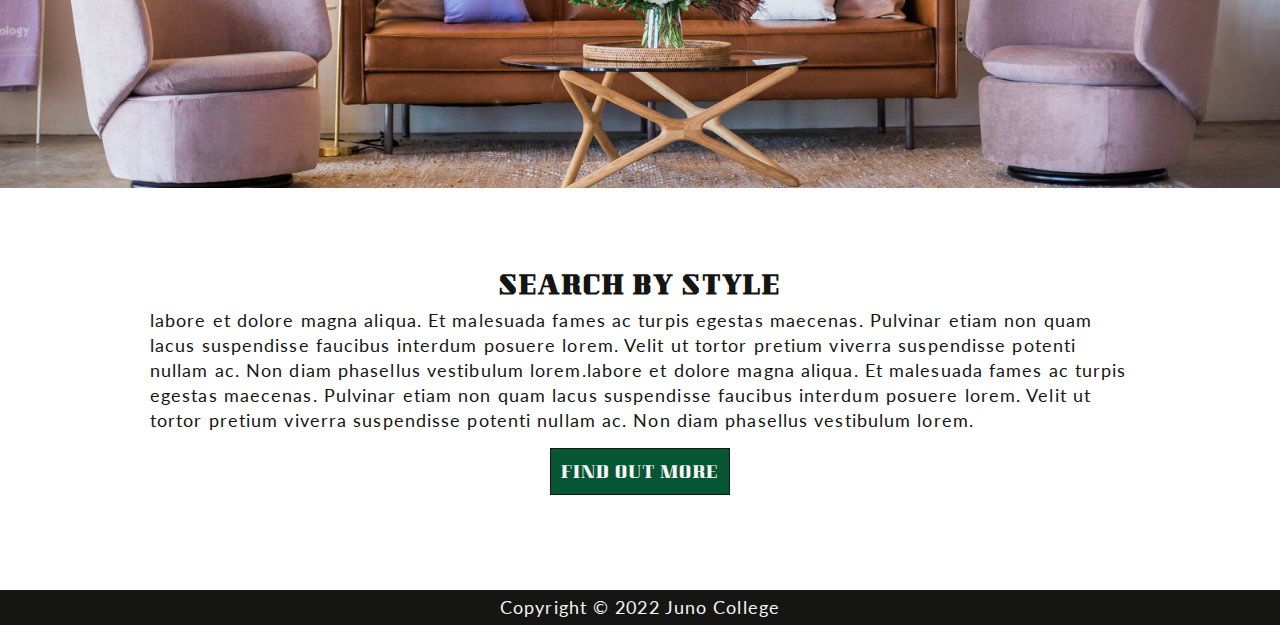
==== commit 89983345: "display:none on header box image at 880" ====
--- a/index.html
+++ b/index.html
@@ -13,7 +13,7 @@
     <!-- SKIP LINK -->
     <a href="#main-content" class="skip-link">Skip to main content</a>
     <!-- HEADER -->
-    <header>
+    <header class="index-header">
         <div class="wrapper header-wrapper">
             <h1 class="index-h1">Sanctuary Helpers</h1>
             <!-- NAV -->
@@ -94,7 +94,8 @@
                 <ul class="index-links-flex">
                     <li>
                         <div class="index-links-image">
-                            <img src="./assets/house-with-chimney-svgrepo-com.svg" alt="" class="index-links-icons">
+                            <img src="./assets/house-with-chimney-svgrepo-com.svg" alt="" role="img"
+                                class="index-links-icons">
                         </div>
                         <div class="index-links-text">
                             <a href="#">
@@ -110,7 +111,8 @@
                     </li>
                     <li>
                         <div class="index-links-image">
-                            <img src="./assets/group-of-people-svgrepo-com.svg" alt="" class="index-links-icons">
+                            <img src="./assets/group-of-people-svgrepo-com.svg" alt="" role="img"
+                                class="index-links-icons">
                         </div>
                         <div class="index-links-text">
                             <a href="#">
@@ -126,7 +128,7 @@
                     </li>
                     <li>
                         <div class="index-links-image">
-                            <img src="./assets/file-svgrepo-com.svg" alt="" class="index-links-icons">
+                            <img src="./assets/file-svgrepo-com.svg" alt="" role="img" class="index-links-icons">
                         </div>
                         <div class="index-links-text">
                             <a href="./blog.html">
@@ -143,7 +145,7 @@
                     </li>
                     <li>
                         <div class="index-links-image">
-                            <img src="./assets/phone-svgrepo-com.svg" alt="" class="index-links-icons phone">
+                            <img src="./assets/phone-svgrepo-com.svg" alt="" role="img" class="index-links-icons phone">
                         </div>
                         <div class="index-links-text">
                             <a href="#">
--- a/styles/styles.css
+++ b/styles/styles.css
@@ -299,7 +299,8 @@
 h2,
 h3,
 .button,
-.logo {
+.logo,
+.expand-aside {
   font-family: "Kumar One";
   font-size: 1.2rem;
   line-height: 40px;
@@ -308,9 +309,14 @@
 }
 
 .button,
-h3 {
+h3,
+.expand-aside {
   font-size: 0.8rem;
   letter-spacing: 1px;
+}
+
+.expand-aside {
+  line-height: normal;
 }
 
 .button {
@@ -320,6 +326,7 @@
   padding: 5px 10px 0 10px;
   display: inline-block;
   margin: 15px 0;
+  cursor: pointer;
 }
 
 .logo {
@@ -327,6 +334,8 @@
   letter-spacing: 1.2px;
   line-height: 25px;
   font-weight: 400;
+  -webkit-transition: 0.3s ease;
+  transition: 0.3s ease;
 }
 
 nav a {
@@ -378,13 +387,19 @@
   display: block;
 }
 
+button {
+  cursor: pointer;
+}
+
 header {
   background-image: url("./../assets/header-home.jpg");
-  height: 100vh;
+  padding-bottom: 550px;
   background-size: cover;
   background-repeat: no-repeat;
   background-position: center;
   position: relative;
+  -webkit-transition: 0.3s ease;
+  transition: 0.3s ease;
 }
 header .header-wrapper {
   display: -webkit-box;
@@ -412,16 +427,22 @@
 }
 header .index-h1 {
   margin: 100px 0 0 0;
+  -webkit-transition: 0.3s ease;
+  transition: 0.3s ease;
 }
 header .header-box-image {
   width: 55%;
   min-width: 600px;
   position: absolute;
-  top: 40%;
+  top: 45%;
+  -webkit-transition: 0.3s ease;
+  transition: 0.3s ease;
 }
 
 .new-materials {
   margin-top: 70px;
+  -webkit-transition: 0.3s ease;
+  transition: 0.3s ease;
 }
 
 .new-materials-flex {
@@ -435,9 +456,13 @@
 .new-materials-flex .new-materials-text {
   max-width: 70%;
   margin-right: 85px;
+  -webkit-transition: 0.3s ease;
+  transition: 0.3s ease;
 }
 .new-materials-flex .new-materials-image {
   max-width: 30%;
+  -webkit-transition: 0.3s ease;
+  transition: 0.3s ease;
 }
 .new-materials-flex .new-materials-image img {
   -webkit-box-shadow: -15px 15px #f8fb05;
@@ -452,8 +477,6 @@
   display: -webkit-box;
   display: -ms-flexbox;
   display: flex;
-  -ms-flex-wrap: wrap;
-      flex-wrap: wrap;
   -webkit-box-pack: center;
       -ms-flex-pack: center;
           justify-content: center;
@@ -537,6 +560,8 @@
   top: -95px;
   -webkit-box-shadow: 15px 15px #f8fb05;
           box-shadow: 15px 15px #f8fb05;
+  -webkit-transition: 0.3s ease;
+  transition: 0.3s ease;
 }
 .locations-programs .programs-image {
   position: relative;
@@ -544,6 +569,8 @@
   -webkit-box-shadow: -15px 15px #f8fb05;
           box-shadow: -15px 15px #f8fb05;
   max-width: 672px;
+  -webkit-transition: 0.3s ease;
+  transition: 0.3s ease;
 }
 .locations-programs .locations-programs-text {
   width: 70%;
@@ -577,11 +604,15 @@
 .contact-header {
   background-image: url("./../assets/contact-image.jpg");
   height: 65vh;
+  -webkit-transition: 0.3s ease;
+  transition: 0.3s ease;
 }
 
 .contact-h1,
 .blog-h1 {
   margin-top: 100px;
+  -webkit-transition: 0.3s ease;
+  transition: 0.3s ease;
 }
 
 .contact-form-section {
@@ -592,10 +623,15 @@
   -webkit-box-pack: justify;
       -ms-flex-pack: justify;
           justify-content: space-between;
+  padding-bottom: 0;
+  -webkit-transition: 0.3s ease;
+  transition: 0.3s ease;
 }
 
 .form-contact {
   margin: 10px 150px 0 0;
+  -webkit-transition: 0.3s ease;
+  transition: 0.3s ease;
 }
 
 .contact-form {
@@ -607,6 +643,8 @@
   position: relative;
   left: 60px;
   top: -180px;
+  -webkit-transition: 0.3s ease;
+  transition: 0.3s ease;
 }
 
 .contact-icons {
@@ -633,11 +671,14 @@
 .blog-header {
   background-image: url("./../assets/blog-image.jpg");
   height: 65vh;
+  -webkit-transition: 0.3s ease;
+  transition: 0.3s ease;
 }
 
 .blog {
   background-color: #e0fddf;
   position: relative;
+  padding-bottom: 0;
 }
 
 .blog-section {
@@ -645,16 +686,18 @@
   position: relative;
   left: 0;
   top: -200px;
+  -webkit-transition: 0.3s ease;
+  transition: 0.3s ease;
 }
 
 .blog-post {
+  margin-top: 20px;
+}
+.blog-post .blog-text {
+  padding: 35px 20px 20px 50px;
   background-color: #f5f5f5;
   border-bottom: 5px solid #f8fb05;
   border-right: 5px solid #f8fb05;
-  margin-top: 20px;
-}
-.blog-post .blog-text {
-  padding: 35px 20px 20px 50px;
 }
 .blog-post .blog-text p:not(:last-child) {
   margin-bottom: 20px;
@@ -663,6 +706,9 @@
   max-width: calc(100% - 20px);
   -webkit-box-shadow: 20px 20px #f8fb05;
           box-shadow: 20px 20px #f8fb05;
+  margin-bottom: 20px;
+  -webkit-transition: 0.3s ease;
+  transition: 0.3s ease;
 }
 .blog-post .blog-image img {
   width: 100%;
@@ -707,6 +753,8 @@
   position: absolute;
   right: 0;
   top: 100px;
+  -webkit-transition: 0.3s ease;
+  transition: 0.3s ease;
 }
 .aside .aside-text {
   padding: 20px;
@@ -727,6 +775,28 @@
   right: -15px;
 }
 
+.expand-aside {
+  width: 100%;
+  background-color: #f8fb05;
+  display: none;
+}
+.expand-aside ul {
+  display: -webkit-box;
+  display: -ms-flexbox;
+  display: flex;
+  -webkit-box-pack: center;
+      -ms-flex-pack: center;
+          justify-content: center;
+  padding: 8px;
+}
+.expand-aside ul li button:hover,
+.expand-aside ul li button:focus {
+  border-bottom: 2px solid #151514;
+}
+.expand-aside ul li:first-of-type {
+  margin-right: 30px;
+}
+
 .form {
   display: -webkit-box;
   display: -ms-flexbox;
@@ -735,15 +805,17 @@
   -webkit-box-direction: normal;
       -ms-flex-direction: column;
           flex-direction: column;
+  -webkit-transition: 0.3s ease;
+  transition: 0.3s ease;
 }
 .form input[type=text],
 .form input[type=email],
 .form textarea {
   background-color: #e0fddf;
   border: none;
-  border-bottom: solid 1.5px #151514;
+  border-bottom: solid 1.5px #065635;
   padding: 0 0 20px 30px;
-  letter-spacing: 2px;
+  letter-spacing: 1.5px;
 }
 .form textarea {
   width: 100%;
@@ -785,8 +857,6 @@
   -webkit-box-pack: justify;
       -ms-flex-pack: justify;
           justify-content: space-between;
-  -ms-flex-wrap: wrap;
-      flex-wrap: wrap;
 }
 .form button {
   text-align: center;
@@ -806,4 +876,295 @@
   background-color: #151514;
   padding: 5px;
   text-align: center;
+}
+
+@media (min-width: 1520px) {
+  .new-materials {
+    margin-top: 150px;
+  }
+}
+@media (max-width: 1050px) {
+  .wrapper {
+    width: 90%;
+  }
+  header h1 {
+    font-size: 3rem;
+  }
+  header .header-nav li {
+    padding: 20px 0px 0px 20px;
+  }
+  .new-materials {
+    margin-top: 50px;
+  }
+  .locations-programs .locations-programs-text {
+    width: 100%;
+  }
+  .blog-section .comments-form {
+    margin-left: 50px;
+  }
+  .blog-section .comment .comment-image {
+    min-width: 50px;
+  }
+  .form .form-inputs {
+    -webkit-box-orient: vertical;
+    -webkit-box-direction: normal;
+        -ms-flex-direction: column;
+            flex-direction: column;
+  }
+  .form .form-inputs input[type=text] {
+    margin-bottom: 20px;
+  }
+  .contact-form-section .contact-form {
+    position: static;
+    margin: 0 0 40px 20px;
+  }
+  .form-contact {
+    margin: 50px 50px 0 0;
+  }
+}
+@media (max-width: 880px) {
+  header {
+    height: 80vh;
+  }
+  header .header-wrapper {
+    -webkit-box-orient: vertical;
+    -webkit-box-direction: reverse;
+        -ms-flex-direction: column-reverse;
+            flex-direction: column-reverse;
+    -webkit-box-pack: center;
+        -ms-flex-pack: center;
+            justify-content: center;
+    -webkit-box-align: center;
+        -ms-flex-align: center;
+            align-items: center;
+  }
+  header .header-wrapper nav,
+header .header-wrapper .logo {
+    -ms-flex-item-align: start;
+        align-self: flex-start;
+  }
+  header .header-wrapper nav .header-nav li:first-of-type,
+header .header-wrapper .logo .header-nav li:first-of-type {
+    padding-left: 0;
+  }
+  header .header-wrapper h1 {
+    margin: 50px 0 0 0;
+  }
+  header .header-box-image {
+    display: none;
+  }
+  .new-materials-flex .new-materials-text,
+.new-materials-flex .new-materials-image {
+    max-width: 50%;
+  }
+  .locations-programs {
+    -webkit-box-orient: vertical;
+    -webkit-box-direction: normal;
+        -ms-flex-direction: column;
+            flex-direction: column;
+  }
+  .locations-programs .locations-image,
+.locations-programs .programs-image {
+    position: static;
+    -webkit-box-shadow: none;
+            box-shadow: none;
+    padding: 0;
+    margin-bottom: 40px;
+  }
+  .locations-programs .locations-programs-flex {
+    -webkit-box-orient: vertical;
+    -webkit-box-direction: normal;
+        -ms-flex-direction: column;
+            flex-direction: column;
+    -webkit-box-align: center;
+        -ms-flex-align: center;
+            align-items: center;
+    text-align: center;
+    margin: 0;
+  }
+  .locations-programs .locations-programs-text {
+    padding: 0 20px;
+  }
+  .locations-programs .locations-text {
+    margin-bottom: 40px;
+  }
+  .search-text {
+    padding: 50px;
+    text-align: center;
+  }
+  .aside {
+    width: 200px;
+  }
+  .aside .aside-text {
+    padding: 10px;
+  }
+  .aside h3 {
+    line-height: 38px;
+  }
+  .aside p {
+    font-size: 0.7rem;
+    line-height: 20px;
+  }
+  .blog-post .blog-text {
+    padding: 25px 10px 10px 10px;
+  }
+  .contact-form-section {
+    -webkit-box-orient: vertical;
+    -webkit-box-direction: normal;
+        -ms-flex-direction: column;
+            flex-direction: column;
+    -webkit-box-align: center;
+        -ms-flex-align: center;
+            align-items: center;
+  }
+  .contact-form-section .contact-form {
+    width: 90%;
+    -webkit-box-shadow: none;
+            box-shadow: none;
+    margin: 0 auto;
+  }
+  .contact-form-section .contact-form .form {
+    margin: 0 auto;
+  }
+  .contact-form-section .form-contact {
+    margin: 30px auto;
+  }
+}
+@media (max-width: 760px) {
+  h2 {
+    font-size: 1rem;
+    line-height: 28px;
+  }
+  .new-materials {
+    margin-top: 0;
+  }
+  .new-materials .new-materials-flex {
+    -webkit-box-orient: vertical;
+    -webkit-box-direction: reverse;
+        -ms-flex-direction: column-reverse;
+            flex-direction: column-reverse;
+    -webkit-box-align: center;
+        -ms-flex-align: center;
+            align-items: center;
+  }
+  .new-materials .new-materials-flex .new-materials-text,
+.new-materials .new-materials-flex .new-materials-image {
+    max-width: 100%;
+    text-align: center;
+    margin: 0;
+  }
+  .new-materials .new-materials-flex .new-materials-text img,
+.new-materials .new-materials-flex .new-materials-image img {
+    -webkit-box-shadow: none;
+            box-shadow: none;
+  }
+  .new-materials .new-materials-flex .new-materials-image {
+    margin-bottom: 40px;
+  }
+  .index-links-flex {
+    -webkit-box-orient: vertical;
+    -webkit-box-direction: normal;
+        -ms-flex-direction: column;
+            flex-direction: column;
+  }
+  .index-links-flex li {
+    width: 100%;
+  }
+  .aside {
+    display: none;
+  }
+  .expand-aside {
+    display: block;
+  }
+  .blog {
+    position: static;
+    padding-top: 0;
+  }
+  .blog .blog-post {
+    margin-top: 0;
+  }
+  .blog p {
+    font-size: 0.8rem;
+  }
+  .blog .blog-section {
+    width: 100%;
+    position: static;
+  }
+  .blog .blog-section .blog-text {
+    padding: 25px 5px 20px 5px;
+    border: none;
+  }
+  .blog .blog-section .blog-image {
+    -webkit-box-shadow: none;
+            box-shadow: none;
+    margin: 0;
+    max-width: 100%;
+  }
+  .form {
+    padding-bottom: 20px;
+  }
+}
+@media (max-width: 520px) {
+  .index-header {
+    background-position: 60%;
+  }
+  header .header-wrapper h1 {
+    font-size: 1.8rem;
+    line-height: 50px;
+  }
+  header .header-wrapper .header-nav li {
+    font-size: 0.7rem;
+  }
+  .index-gallery {
+    -webkit-box-orient: vertical;
+    -webkit-box-direction: normal;
+        -ms-flex-direction: column;
+            flex-direction: column;
+  }
+  .index-gallery li {
+    margin: 10px 0;
+    width: 100%;
+  }
+  .index-gallery li img {
+    width: 100%;
+  }
+  .index-links-flex li {
+    text-align: center;
+  }
+  .index-links-flex li .index-links-text {
+    margin-left: 5px;
+  }
+  .blog-h1 {
+    margin-top: 300px;
+  }
+  .blog-header {
+    background-position: 45%;
+  }
+  .contact-header {
+    background-position: 55%;
+  }
+  .contact-h1 {
+    margin-top: 260px;
+  }
+  .blog-section .comments-form {
+    margin: 0 15px;
+  }
+  .blog-section .comments-form .comments {
+    padding-right: 15px;
+  }
+  .expand-aside {
+    padding: 0;
+  }
+  .expand-aside ul li {
+    padding: 3px;
+    text-align: center;
+    line-height: 25px;
+  }
+  .expand-aside ul li:first-of-type {
+    margin-right: 10px;
+  }
+  footer {
+    font-size: 0.8rem;
+    padding: 10px;
+  }
 }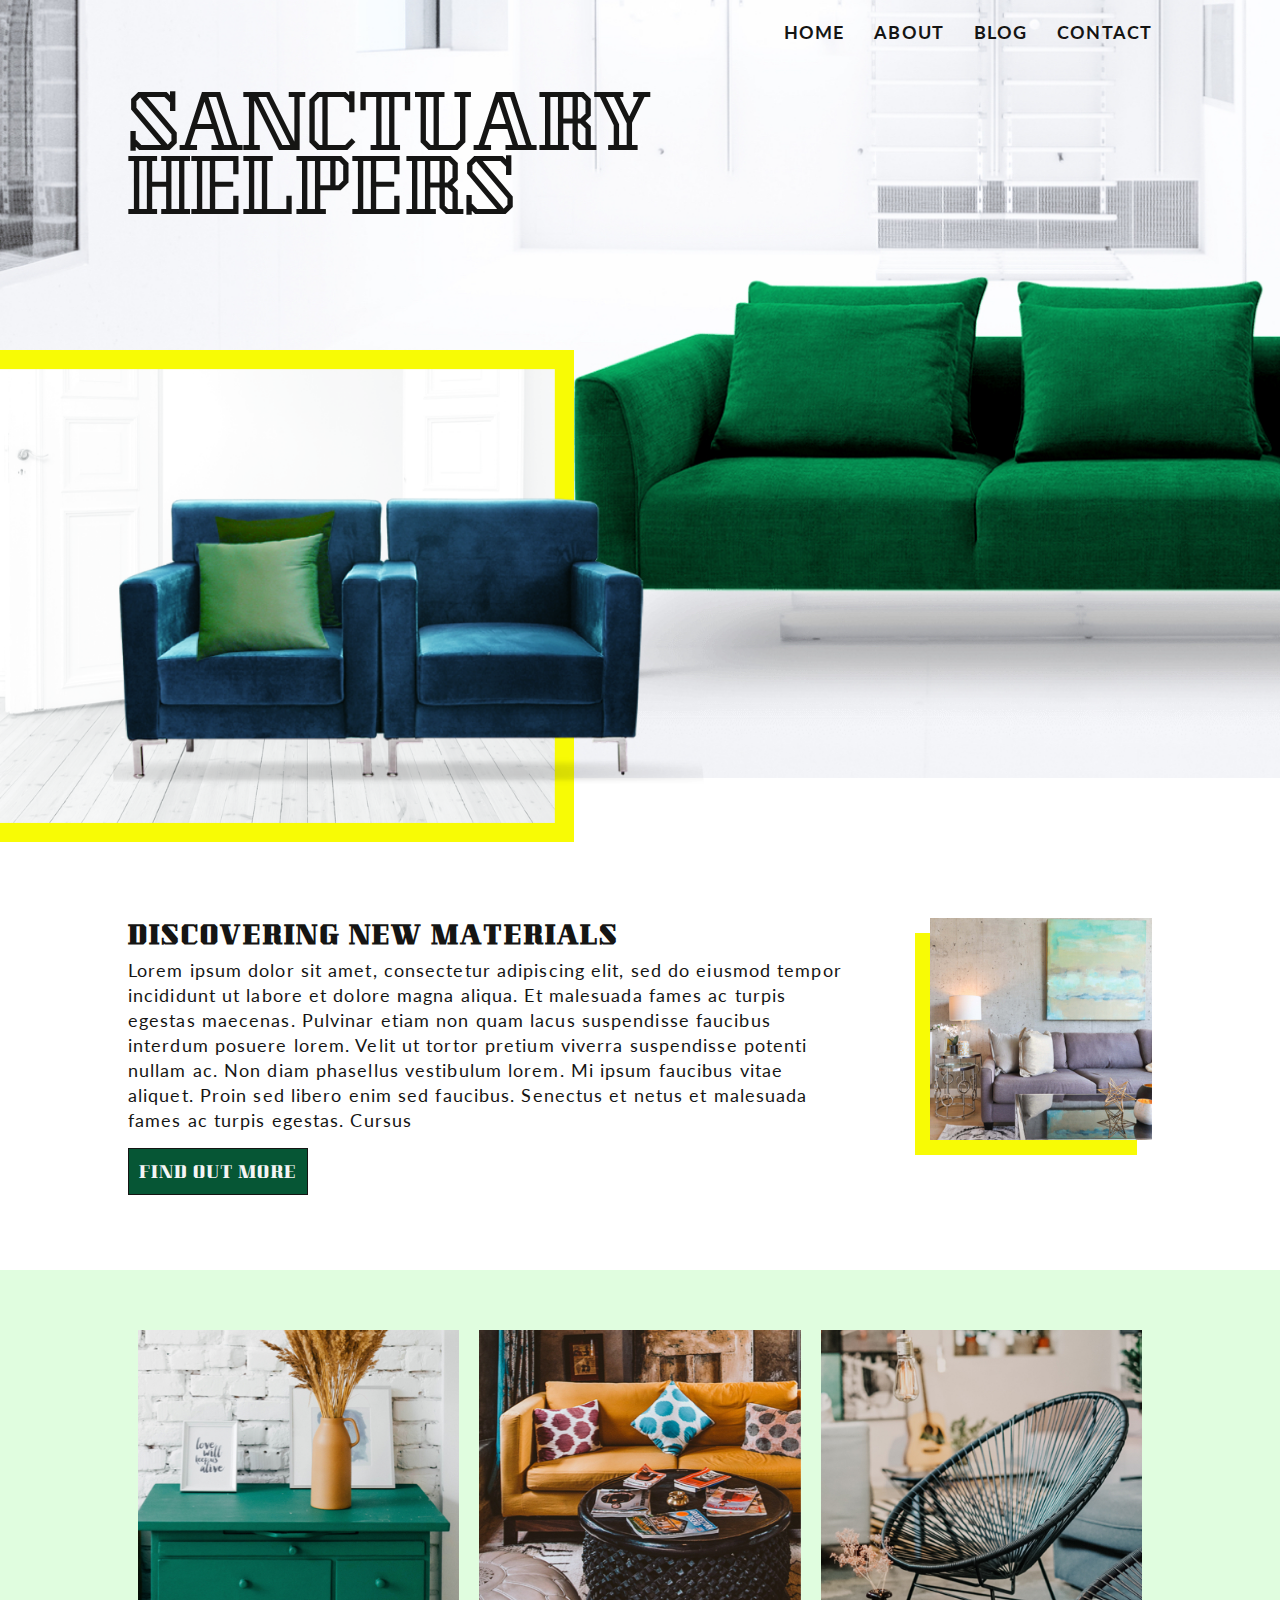
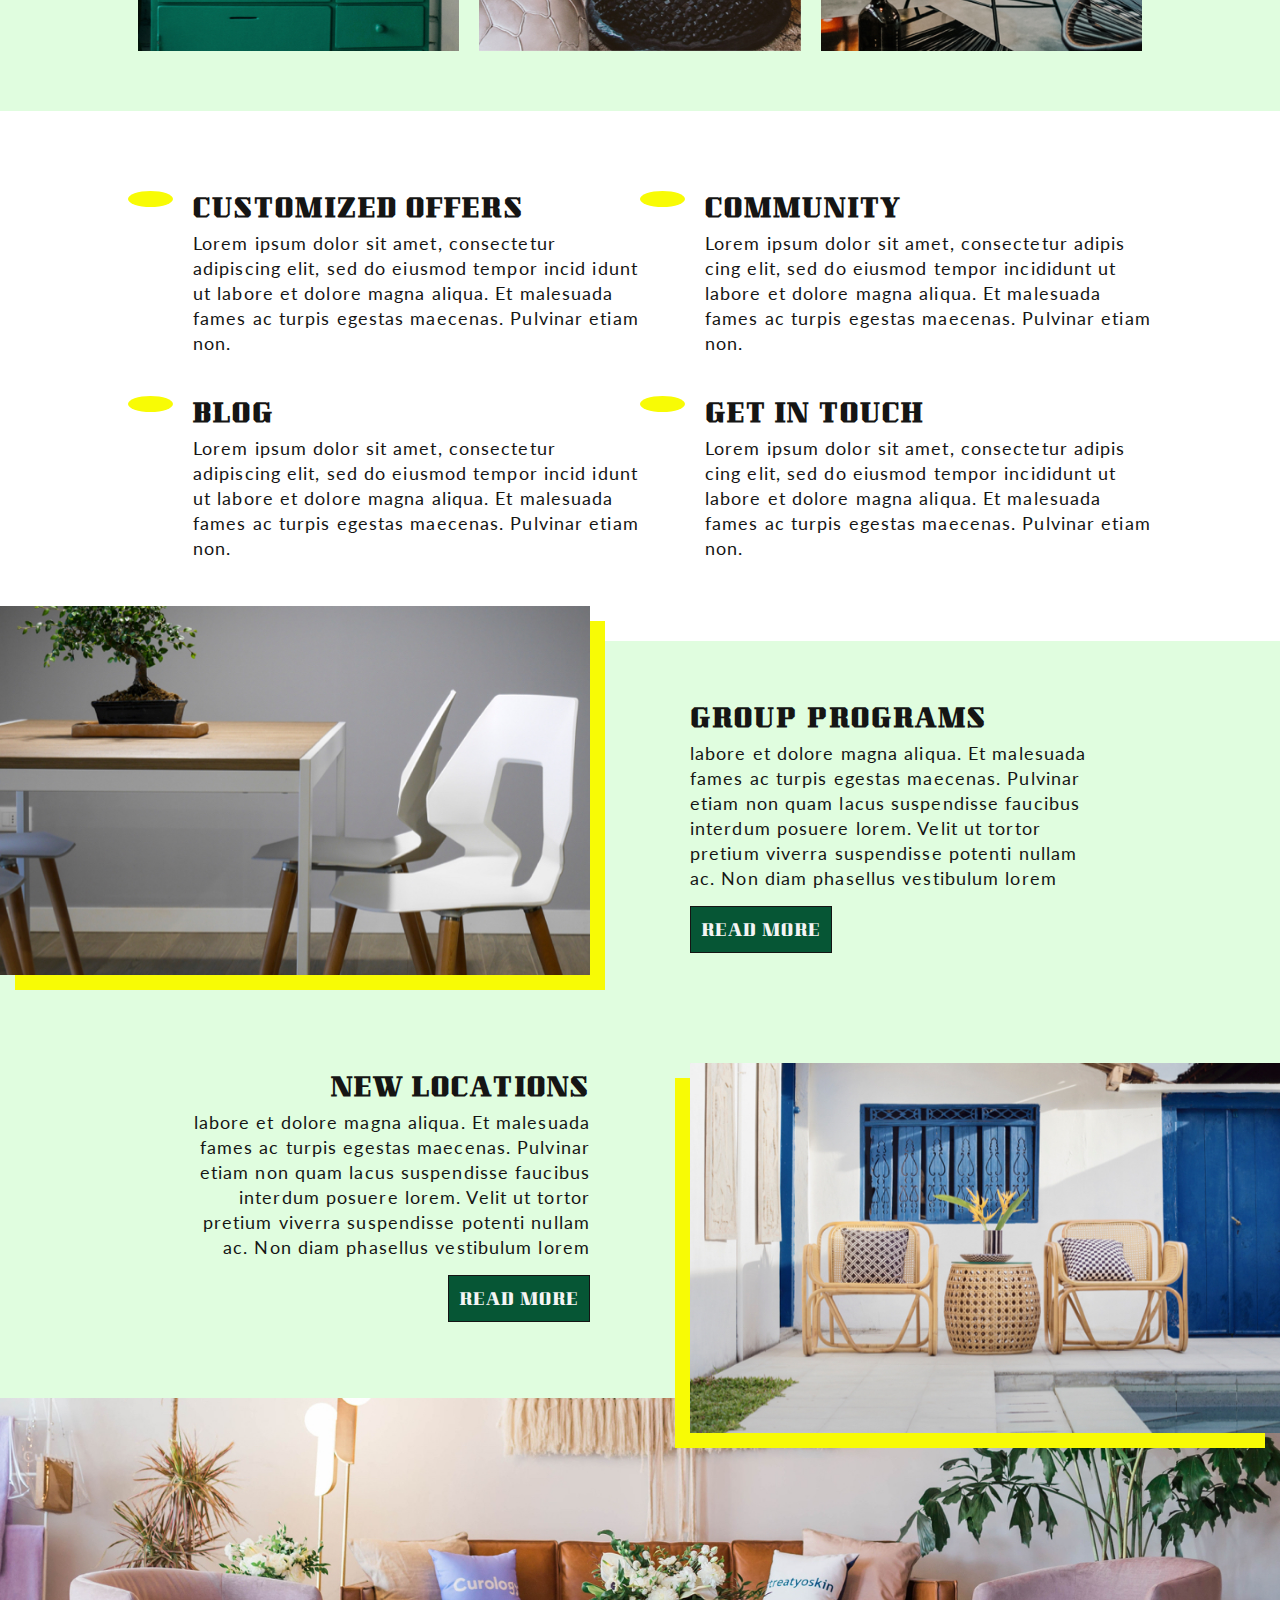
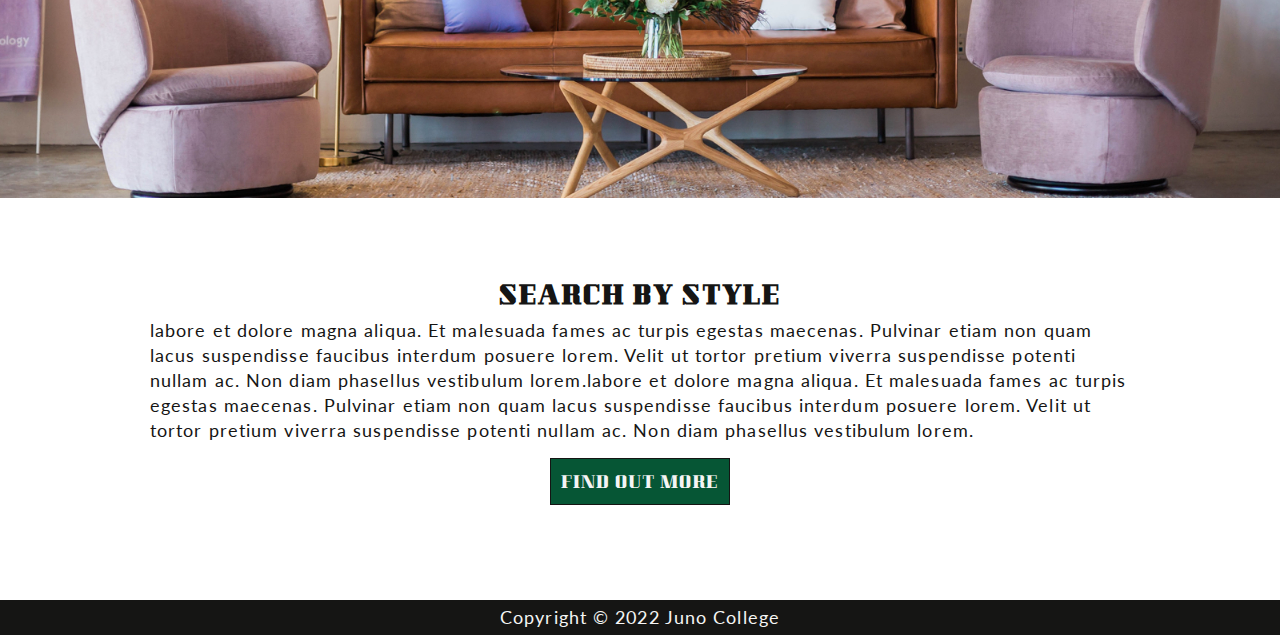
==== commit 2b429684: "added favicon" ====
--- a/index.html
+++ b/index.html
@@ -7,6 +7,7 @@
     <meta name="viewport" content="width=device-width, initial-scale=1.0">
     <title>Sanctuary Helpers</title>
     <link rel="stylesheet" href="./styles/styles.css">
+    <link rel="icon" type="image/x-icon" href="./assets/favicon.ico">
 </head>
 
 <body>
@@ -15,7 +16,9 @@
     <!-- HEADER -->
     <header class="index-header">
         <div class="wrapper header-wrapper">
+            <!-- H1 -->
             <h1 class="index-h1">Sanctuary Helpers</h1>
+            <!-- END H1 -->
             <!-- NAV -->
             <nav>
                 <ul class="header-nav">
@@ -33,17 +36,21 @@
                     </li>
                 </ul>
             </nav>
+            <!-- END NAV -->
         </div>
+        <!-- HEADER ABSOLUTE IMAGE -->
         <div class="header-box-image">
             <img src=" ./assets/header-box.png"
                 alt="Two royal blue velvet club chairs with a satin green cushion on one.">
         </div>
+        <!-- END HEADER ABSOLUTE IMAGE -->
     </header>
     <!-- HEADER ENDS -->
-    <!-- MAIN SECTION STARTS -->
+    <!-- MAIN SECTION -->
     <main id="main-content">
         <!-- NEW MATERIALS SECTION -->
         <section class="new-materials" id="about">
+            <!-- NEW MATERIALS FLEX -->
             <div class="wrapper new-materials-flex">
                 <div class="new-materials-text">
                     <h2>Discovering New Materials</h2>
@@ -66,8 +73,9 @@
                         alt="a cozy living room featuring a grey couch, textured concrete walls, and a large blue and green painting.">
                 </div>
             </div>
-        </section>
-        <!-- NEW MATERIALS SECTION ENDS -->
+            <!-- END NEW MATERIALS FLEX -->
+        </section>
+        <!-- END NEW MATERIALS SECTION -->
         <!-- GALLERY -->
         <section class="gallery">
             <div class="wrapper">
@@ -91,6 +99,7 @@
         <!-- INDEX LINKS SECTION -->
         <section class="index-links">
             <div class="wrapper">
+                <!-- INDEX LINKS FLEX -->
                 <ul class="index-links-flex">
                     <li>
                         <div class="index-links-image">
@@ -161,11 +170,13 @@
                         </div>
                     </li>
                 </ul>
+                <!-- END INDEX LINKS FLEX -->
             </div>
         </section>
         <!-- END INDEX LINKS SECTION -->
         <!--LOCATIONS PROGRAMS SECTION -->
         <section class="locations-programs">
+            <!-- LOCATIONS PROGRAMS FLEX -->
             <div class="locations-programs-flex locations-flex">
                 <div class="locations-programs-image locations-image">
                     <img src="./assets/left-image.jpg"
@@ -202,6 +213,7 @@
                     <a href="#" class="button">Read More</a>
                 </div>
             </div>
+            <!-- END LOCATIONS PROGRAMS FLEX -->
         </section>
         <!-- END PROGRAMS LOCATIONS SECTION -->
         <!-- SEARCH BY STYLE SECTION -->
--- a/styles/styles.css
+++ b/styles/styles.css
@@ -393,7 +393,7 @@
 
 header {
   background-image: url("./../assets/header-home.jpg");
-  padding-bottom: 550px;
+  padding-bottom: 450px;
   background-size: cover;
   background-repeat: no-repeat;
   background-position: center;
@@ -426,13 +426,13 @@
   padding-bottom: 2px;
 }
 header .index-h1 {
-  margin: 100px 0 0 0;
+  margin: 100px 0;
   -webkit-transition: 0.3s ease;
   transition: 0.3s ease;
 }
 header .header-box-image {
   width: 55%;
-  min-width: 600px;
+  min-width: 650px;
   position: absolute;
   top: 45%;
   -webkit-transition: 0.3s ease;
@@ -440,7 +440,7 @@
 }
 
 .new-materials {
-  margin-top: 70px;
+  margin-top: 80px;
   -webkit-transition: 0.3s ease;
   transition: 0.3s ease;
 }
@@ -632,6 +632,10 @@
   margin: 10px 150px 0 0;
   -webkit-transition: 0.3s ease;
   transition: 0.3s ease;
+}
+.form-contact .contact-info p a:hover,
+.form-contact .contact-info p a:focus {
+  border-bottom: 2px solid #f8fb05;
 }
 
 .contact-form {
@@ -768,33 +772,15 @@
 .aside .aside-text ul p {
   display: inline;
 }
+.aside .aside-text a:hover,
+.aside .aside-text a:focus {
+  border-bottom: 1px solid #151514;
+}
 .aside .aside-image {
   width: 95%;
   position: relative;
   top: -10px;
   right: -15px;
-}
-
-.expand-aside {
-  width: 100%;
-  background-color: #f8fb05;
-  display: none;
-}
-.expand-aside ul {
-  display: -webkit-box;
-  display: -ms-flexbox;
-  display: flex;
-  -webkit-box-pack: center;
-      -ms-flex-pack: center;
-          justify-content: center;
-  padding: 8px;
-}
-.expand-aside ul li button:hover,
-.expand-aside ul li button:focus {
-  border-bottom: 2px solid #151514;
-}
-.expand-aside ul li:first-of-type {
-  margin-right: 30px;
 }
 
 .form {
@@ -878,11 +864,6 @@
   text-align: center;
 }
 
-@media (min-width: 1520px) {
-  .new-materials {
-    margin-top: 150px;
-  }
-}
 @media (max-width: 1050px) {
   .wrapper {
     width: 90%;
@@ -953,6 +934,9 @@
   header .header-box-image {
     display: none;
   }
+  .new-materials {
+    margin-top: 0;
+  }
   .new-materials-flex .new-materials-text,
 .new-materials-flex .new-materials-image {
     max-width: 50%;
@@ -1035,9 +1019,6 @@
     font-size: 1rem;
     line-height: 28px;
   }
-  .new-materials {
-    margin-top: 0;
-  }
   .new-materials .new-materials-flex {
     -webkit-box-orient: vertical;
     -webkit-box-direction: reverse;
@@ -1071,10 +1052,19 @@
     width: 100%;
   }
   .aside {
+    position: static;
+    display: -webkit-box;
+    display: -ms-flexbox;
+    display: flex;
+    width: 100%;
+  }
+  .aside .aside-image {
     display: none;
   }
-  .expand-aside {
-    display: block;
+  .aside .aside-text {
+    width: 100%;
+    margin-bottom: 20px;
+    margin-left: 20px;
   }
   .blog {
     position: static;
@@ -1135,7 +1125,7 @@
     margin-left: 5px;
   }
   .blog-h1 {
-    margin-top: 300px;
+    margin-top: 265px;
   }
   .blog-header {
     background-position: 45%;
@@ -1144,7 +1134,7 @@
     background-position: 55%;
   }
   .contact-h1 {
-    margin-top: 260px;
+    margin-top: 200px;
   }
   .blog-section .comments-form {
     margin: 0 15px;
@@ -1167,4 +1157,9 @@
     font-size: 0.8rem;
     padding: 10px;
   }
+}
+@media (min-width: 1520px) {
+  .new-materials {
+    margin-top: 170px;
+  }
 }